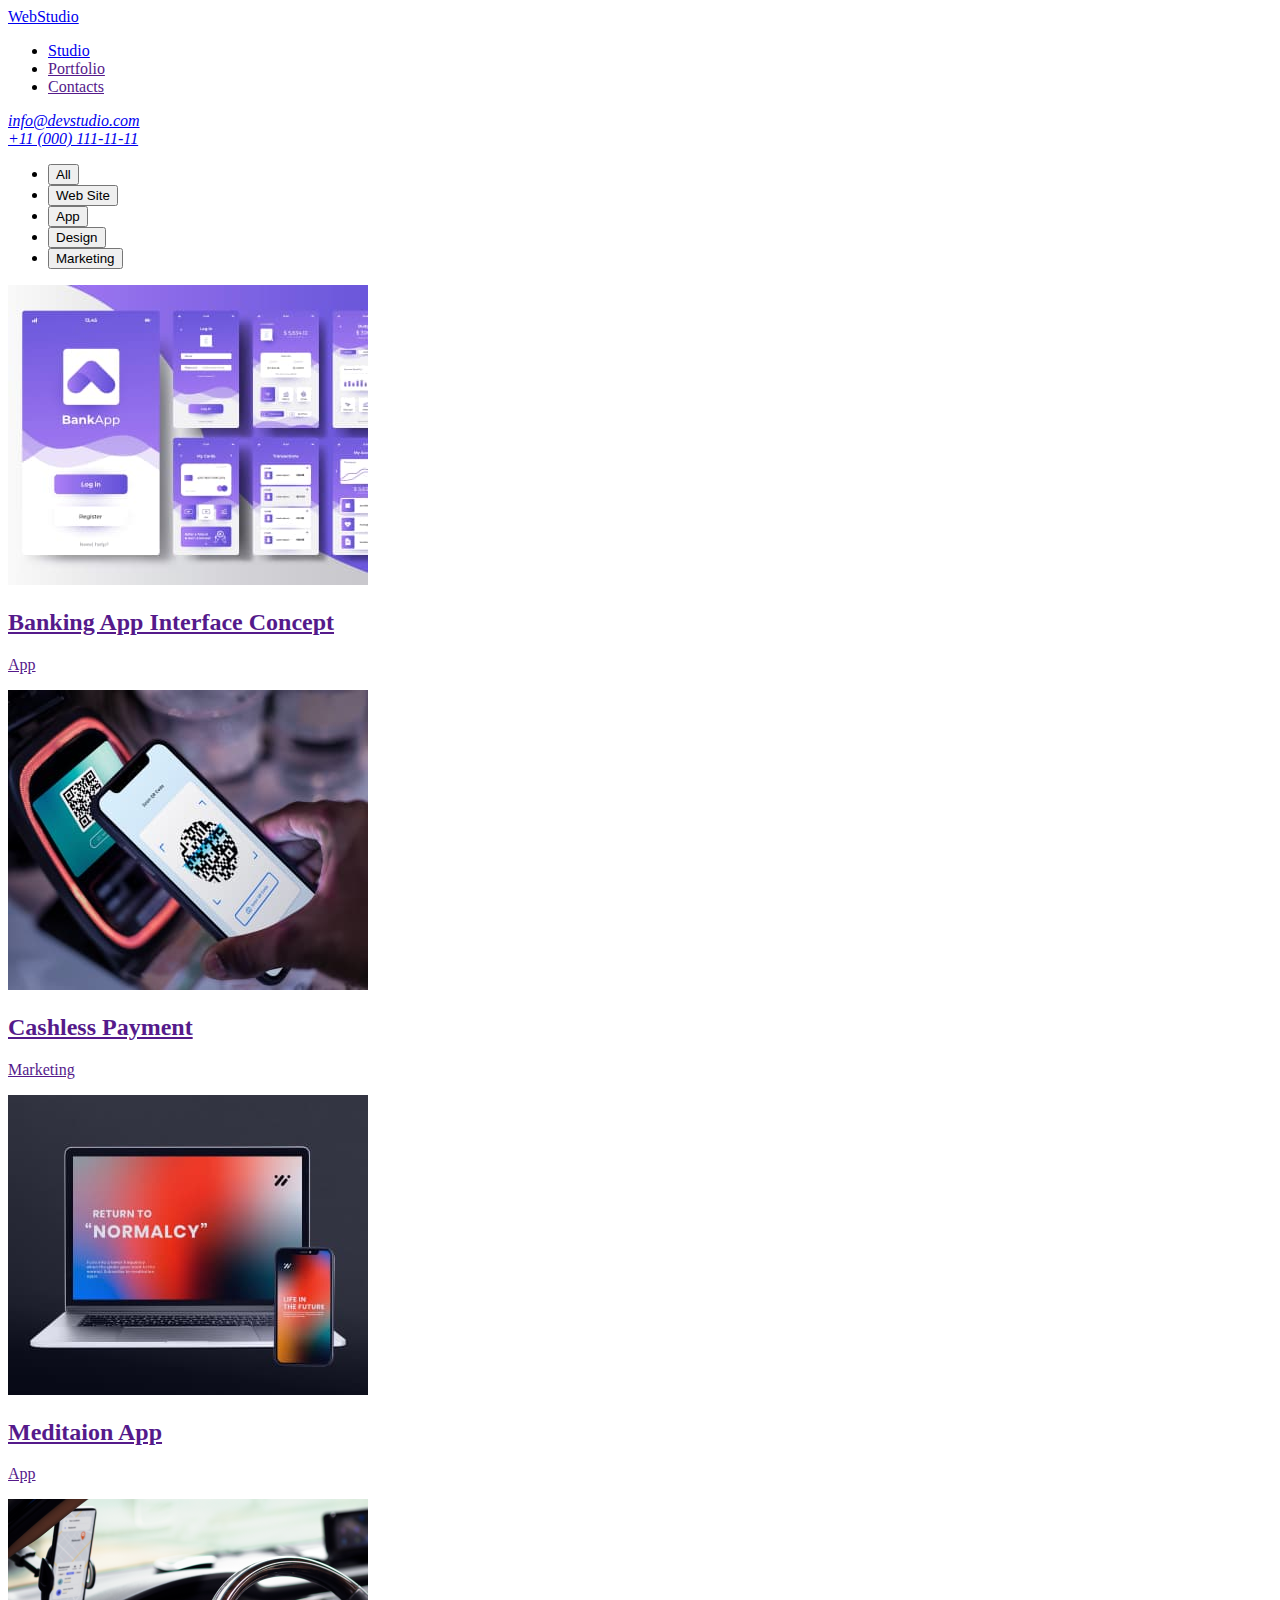
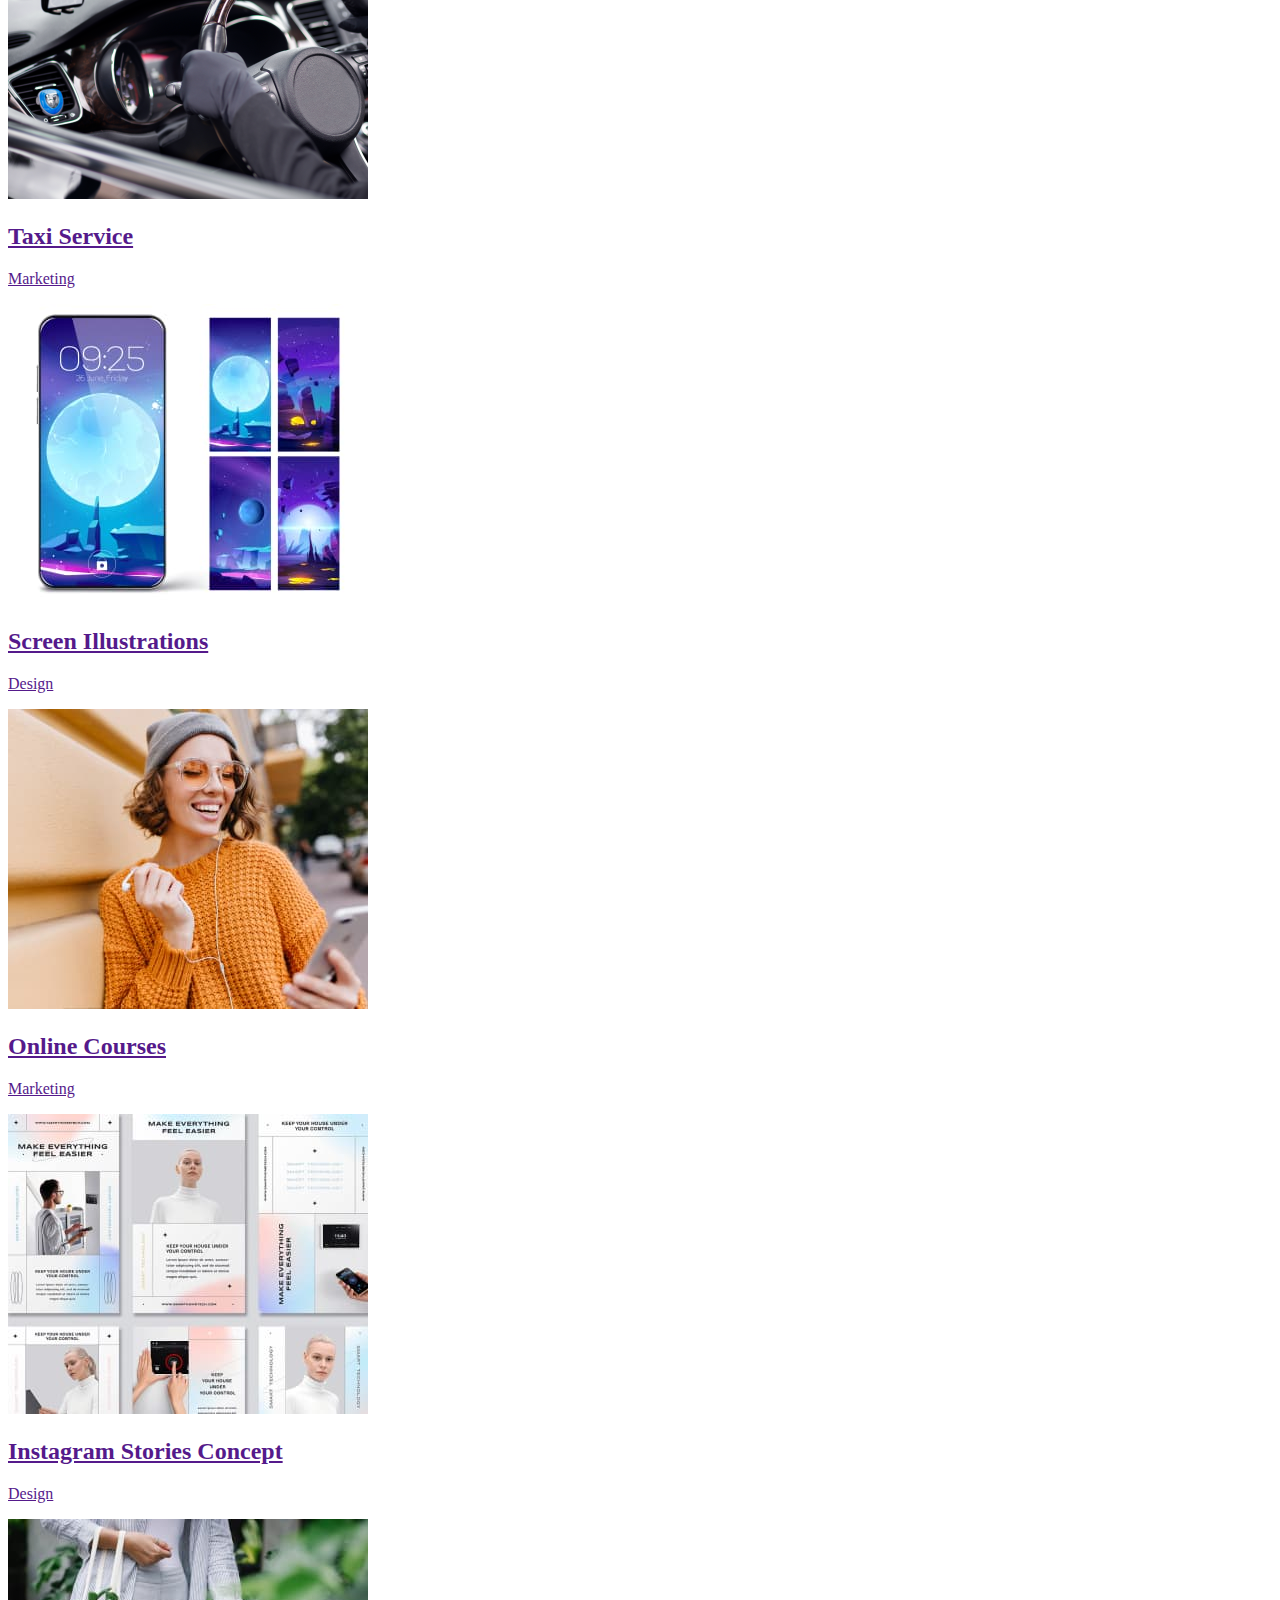
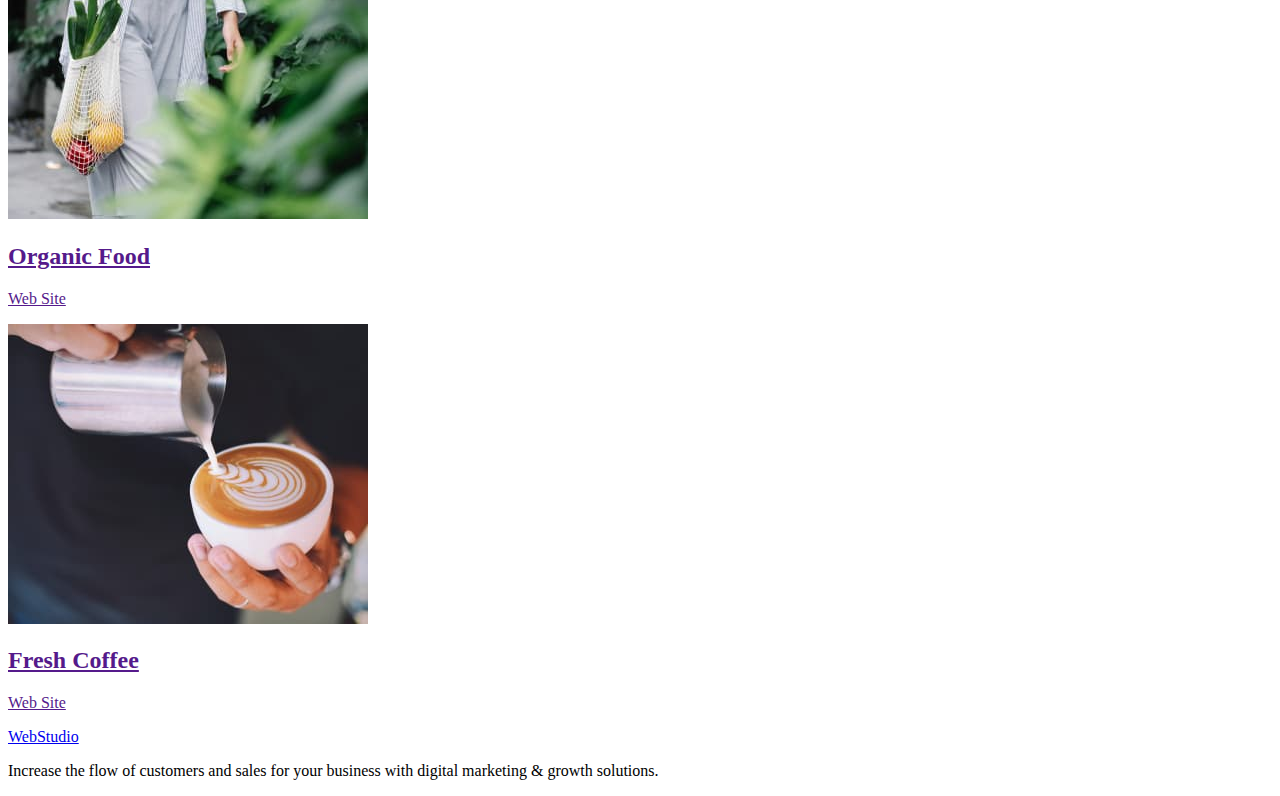
==== portfolio.html @ f2b8c47d "портфолшщ+сss" ====
<!DOCTYPE html>
<html lang="en">
	<head>
		<meta charset="UTF-8" />
		<meta http-equiv="X-UA-Compatible" content="IE=edge" />
		<meta name="viewport" content="width=device-width, initial-scale=1.0" />
		<title>Portfolio</title>
	</head>
	<body> 
        		<!-- Шапка профіля -->
		<header>
			<nav>
				<a href="./index.html"> WebStudio</a>
				<ul>
					<li><a href="./index.html">Studio</a></li>
					<li><a href="" >Portfolio</a></li>
					<li><a href="" >Contacts</a></li>
				</ul>
			</nav>
			<address>
				<ul">
					<li><a href="mailto:info@devstudio.com" >info@devstudio.com</a></li>
					<li><a href="tel:+110001111111">+11 (000) 111-11-11</a></li>
				</ul>
			</address>
		</header>
		<!--/ Шапка профіля -->
        <!-- Фільтр -->
        <section>
            <h2 hidden>filter</h2>
            <ul>
                <li><button type="button">All</button></li>
                <li><button type="button">Web Site</button></li>
                <li><button type="button">App</button></li>
                <li><button type="button">Design</button></li>
                <li><button type="button">Marketing</button></li>
            </ul>
        </section>
        <!-- /Фільтр -->
        <!-- Картинки 9 -->
        <section>
            <ui>
                <li>
                    <a href=""><img src="./images/portfolio_section_1.jpg" alt="Banking App Interface Concept" width="360" height="300" >
                        <h2>Banking App Interface Concept</h2>
                    <p>App</p>
                    </a>
                    </li>
                <li>
                    <a href=""><img src="./images/portfolio_section_2.jpg" alt="Cashless Payment" width="360" height="300">
                        <h2>Cashless Payment</h2>
                    <p>Marketing</p>
                    </a>  
                </li>
                <li>
                    <a href=""><img src="./images/portfolio_section_3.jpg" alt="Meditaion App" width="360" height="300">
                    <h2>Meditaion App</h2>
                <p>App</p>
                    </a>
                </li>
                <li>
                    <a href=""><img src="./images/portfolio_section_4.png" alt="Taxi Service" width="360" height="300">
                <h2>Taxi Service</h2>
            <p>Marketing</p>
                    </a>
               </li>
                <li>
                    <a href=""><img src="./images/portfolio_section_5.jpg" alt="Screen Illustrations" width="360" height="300">
                <h2>Screen Illustrations</h2>
                <p>Design</p>
            </a>
        </li>
                <li>
                    <a href=""><img src="./images/portfolio_section_6.jpg" alt="Online Courses" width="360" height="300">
                <h2>Online Courses</h2>
            <p>Marketing</p>
        </a></li>
                <li><a href=""><img src="./images/portfolio_section_7.jpg" alt="Instagram Stories Concept" width="360" height="300">
                    <h2>Instagram Stories Concept</h2>
                    <p>Design</p>
                </a>
            </li>
                <li><a href=""><img src="./images/portfolio_section_8.jpg" alt="Organic Food">
                    <h2>Organic Food</h2>
                    <p>Web Site</p>
                </a></li>
                <li><a href=""><img src="./images/portfolio_section_9.jpg" alt="Fresh Coffee">
                <h2>Fresh Coffee</h2>
            <p>Web Site</p>
        </a>
    </li>
            </ui>
        </section>
        <!--/ Картинки 9 -->
        <!-- Футер -->
        <footer>
			<a href="./index.html">WebStudio</a>
			<p> Increase the flow of customers and sales for your business with digital marketing & growth solutions. </p>
		</footer>
        <!-- /Футер -->
    </body>
</html>
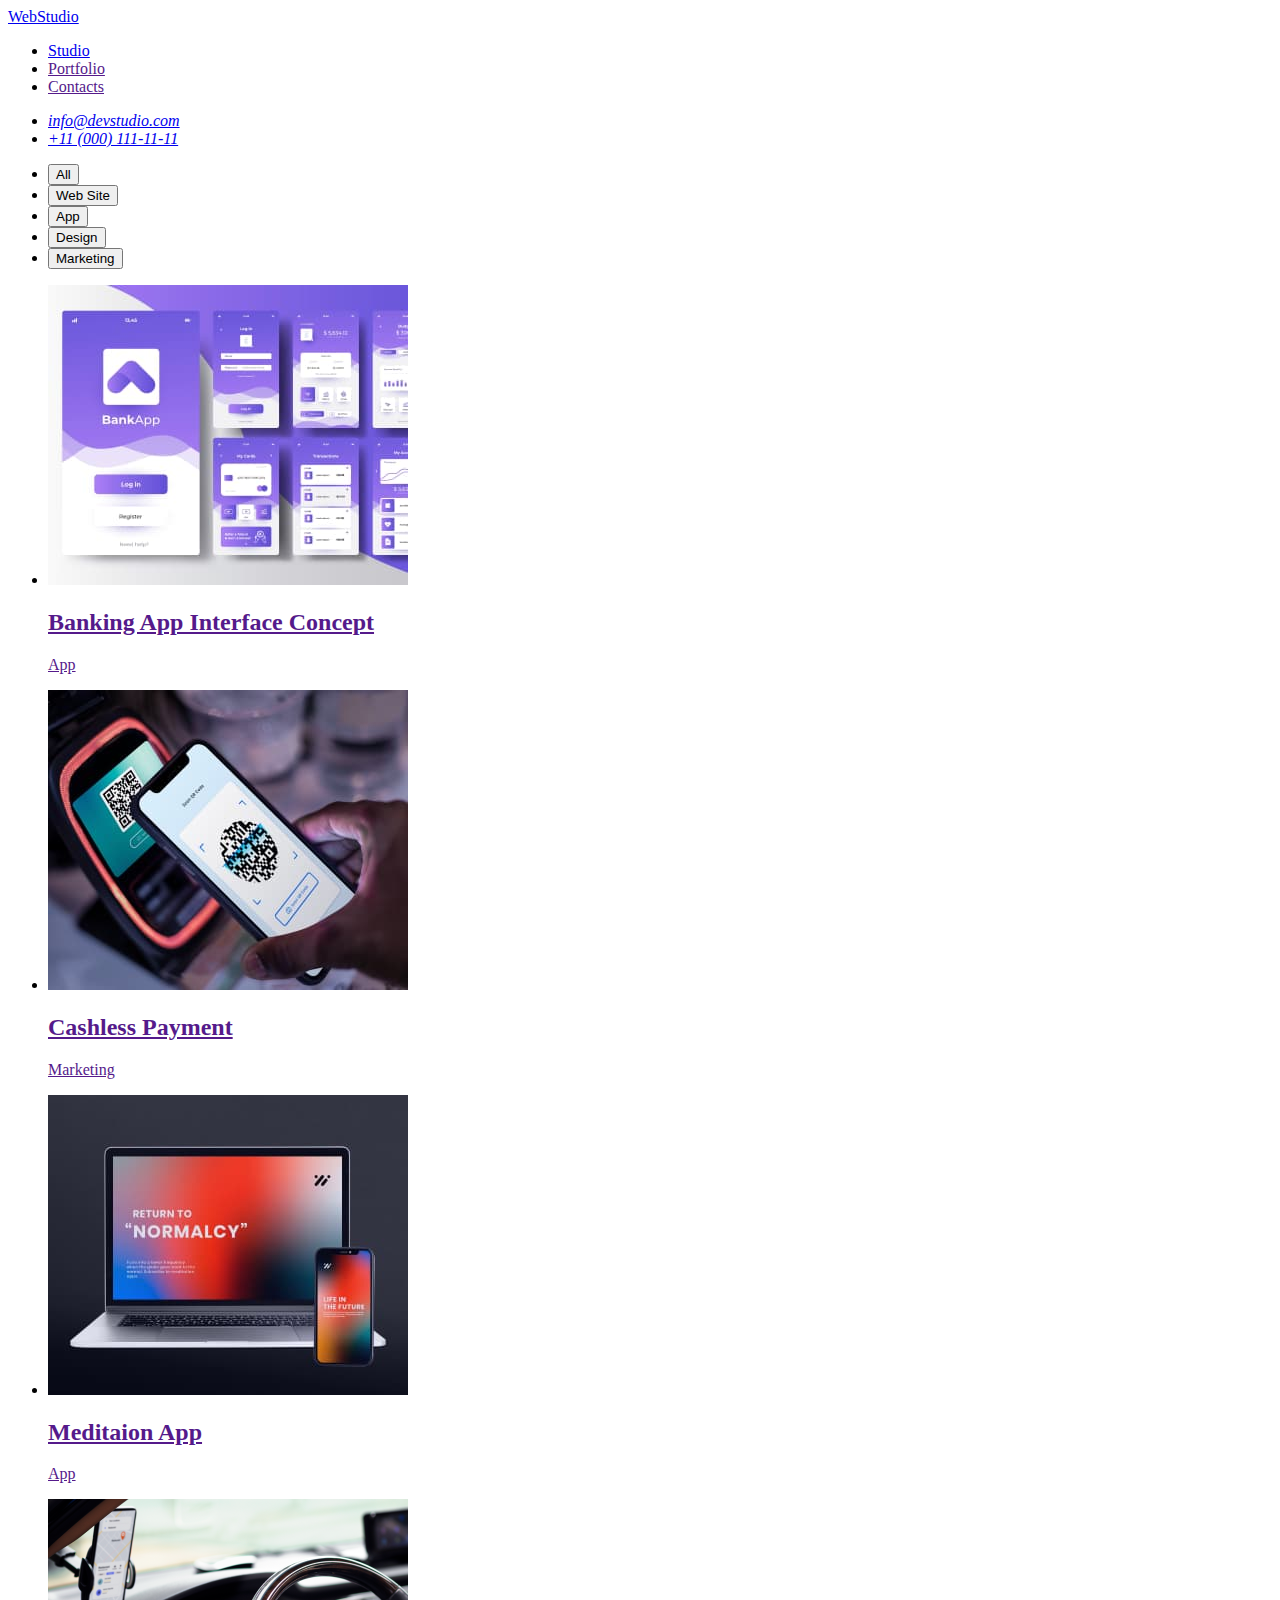
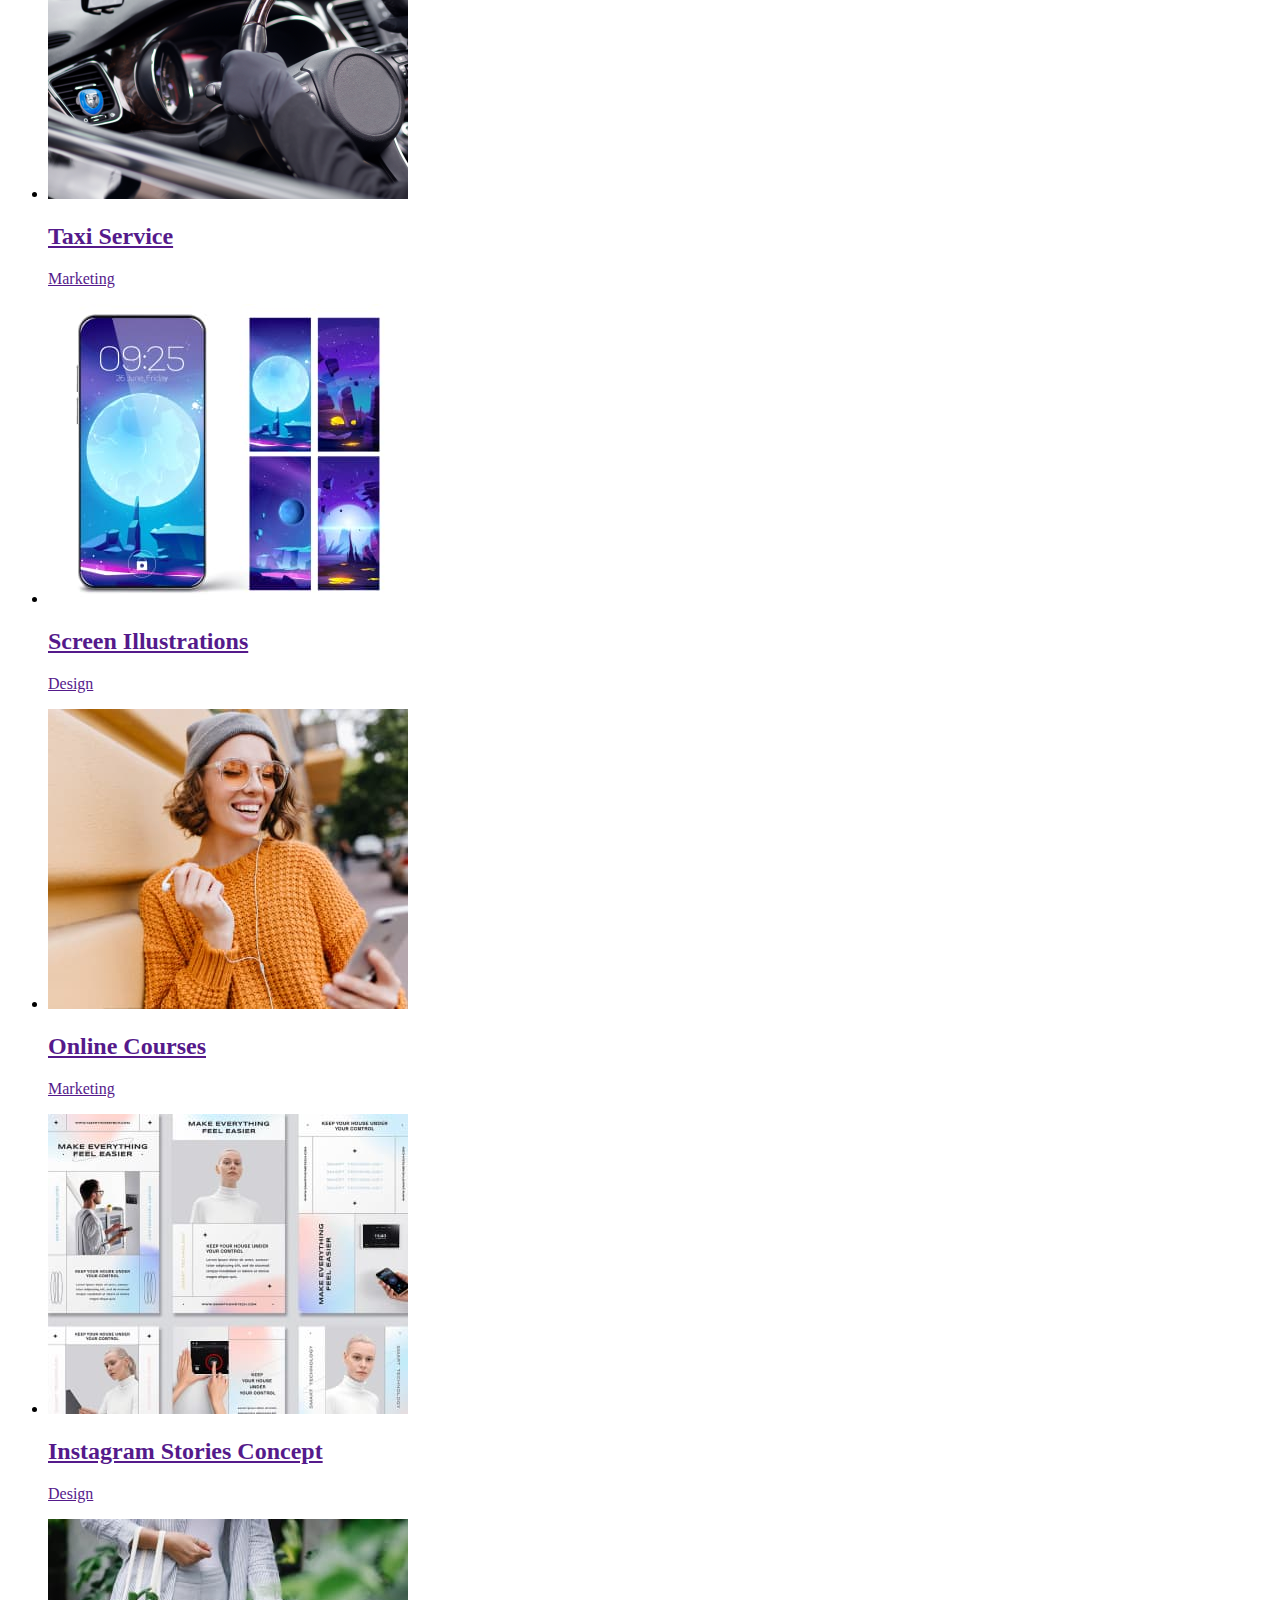
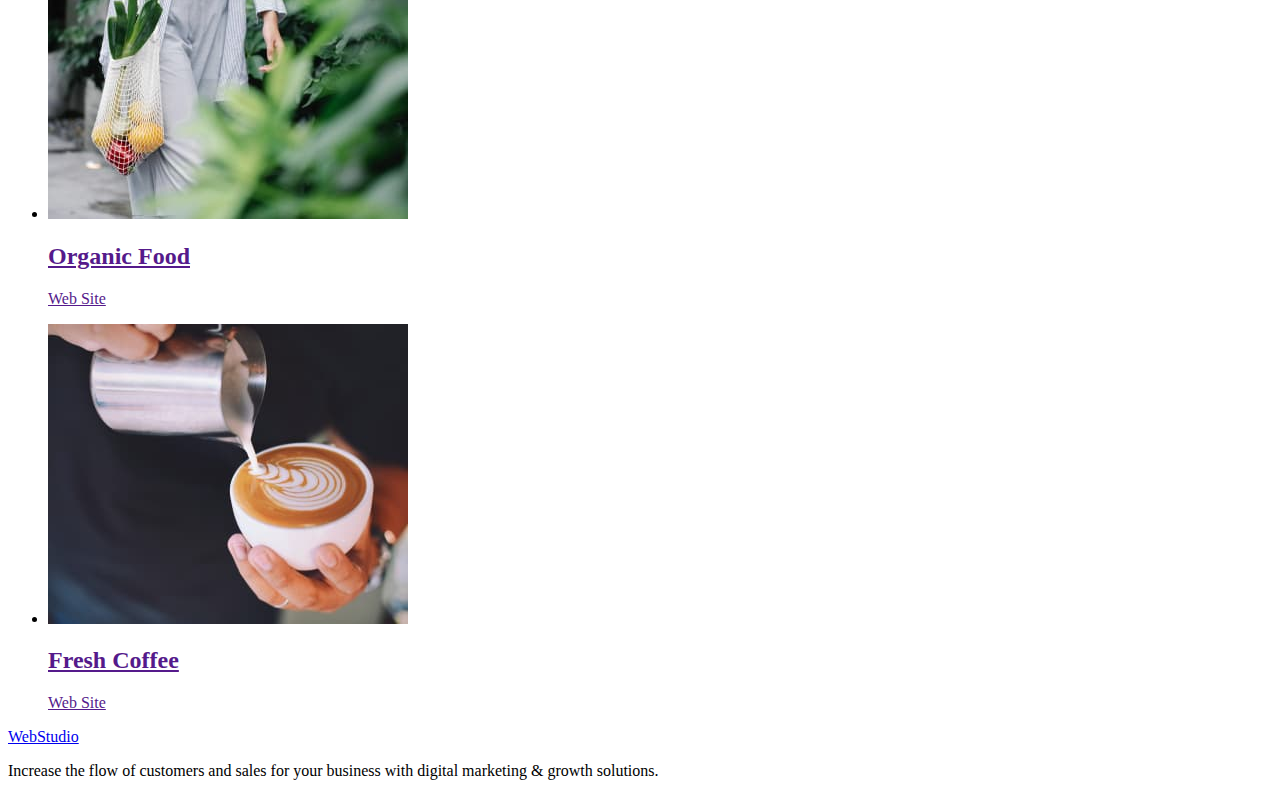
==== commit 1bffa1eb: "Виправлення помилок" ====
--- a/portfolio.html
+++ b/portfolio.html
@@ -6,97 +6,111 @@
 		<meta name="viewport" content="width=device-width, initial-scale=1.0" />
 		<title>Portfolio</title>
 	</head>
-	<body> 
-        		<!-- Шапка профіля -->
+	<body>
+		<!-- Шапка профіля -->
 		<header>
 			<nav>
 				<a href="./index.html"> WebStudio</a>
 				<ul>
 					<li><a href="./index.html">Studio</a></li>
-					<li><a href="" >Portfolio</a></li>
-					<li><a href="" >Contacts</a></li>
+					<li><a href="">Portfolio</a></li>
+					<li><a href="">Contacts</a></li>
 				</ul>
 			</nav>
 			<address>
-				<ul">
-					<li><a href="mailto:info@devstudio.com" >info@devstudio.com</a></li>
+				<ul>
+					<li><a href="mailto:info@devstudio.com">info@devstudio.com</a></li>
 					<li><a href="tel:+110001111111">+11 (000) 111-11-11</a></li>
 				</ul>
 			</address>
 		</header>
 		<!--/ Шапка профіля -->
-        <!-- Фільтр -->
-        <section>
-            <h2 hidden>filter</h2>
-            <ul>
-                <li><button type="button">All</button></li>
-                <li><button type="button">Web Site</button></li>
-                <li><button type="button">App</button></li>
-                <li><button type="button">Design</button></li>
-                <li><button type="button">Marketing</button></li>
-            </ul>
-        </section>
-        <!-- /Фільтр -->
-        <!-- Картинки 9 -->
-        <section>
-            <ui>
-                <li>
-                    <a href=""><img src="./images/portfolio_section_1.jpg" alt="Banking App Interface Concept" width="360" height="300" >
-                        <h2>Banking App Interface Concept</h2>
-                    <p>App</p>
-                    </a>
-                    </li>
-                <li>
-                    <a href=""><img src="./images/portfolio_section_2.jpg" alt="Cashless Payment" width="360" height="300">
-                        <h2>Cashless Payment</h2>
-                    <p>Marketing</p>
-                    </a>  
-                </li>
-                <li>
-                    <a href=""><img src="./images/portfolio_section_3.jpg" alt="Meditaion App" width="360" height="300">
-                    <h2>Meditaion App</h2>
-                <p>App</p>
-                    </a>
-                </li>
-                <li>
-                    <a href=""><img src="./images/portfolio_section_4.png" alt="Taxi Service" width="360" height="300">
-                <h2>Taxi Service</h2>
-            <p>Marketing</p>
-                    </a>
-               </li>
-                <li>
-                    <a href=""><img src="./images/portfolio_section_5.jpg" alt="Screen Illustrations" width="360" height="300">
-                <h2>Screen Illustrations</h2>
-                <p>Design</p>
-            </a>
-        </li>
-                <li>
-                    <a href=""><img src="./images/portfolio_section_6.jpg" alt="Online Courses" width="360" height="300">
-                <h2>Online Courses</h2>
-            <p>Marketing</p>
-        </a></li>
-                <li><a href=""><img src="./images/portfolio_section_7.jpg" alt="Instagram Stories Concept" width="360" height="300">
-                    <h2>Instagram Stories Concept</h2>
-                    <p>Design</p>
-                </a>
-            </li>
-                <li><a href=""><img src="./images/portfolio_section_8.jpg" alt="Organic Food">
-                    <h2>Organic Food</h2>
-                    <p>Web Site</p>
-                </a></li>
-                <li><a href=""><img src="./images/portfolio_section_9.jpg" alt="Fresh Coffee">
-                <h2>Fresh Coffee</h2>
-            <p>Web Site</p>
-        </a>
-    </li>
-            </ui>
-        </section>
-        <!--/ Картинки 9 -->
-        <!-- Футер -->
-        <footer>
+		<!-- Фільтр -->
+		<section>
+			<h2 hidden>filter</h2>
+			<ul>
+				<li><button type="button">All</button></li>
+				<li><button type="button">Web Site</button></li>
+				<li><button type="button">App</button></li>
+				<li><button type="button">Design</button></li>
+				<li><button type="button">Marketing</button></li>
+			</ul>
+		</section>
+		<!-- /Фільтр -->
+		<!-- Картинки 9 -->
+		<section>
+			<ul>
+				<li>
+					<a href=""
+						><img src="./images/portfolio_section_1.jpg" alt="Banking App Interface Concept" width="360" height="300" />
+						<h2>Banking App Interface Concept</h2>
+						<p>App</p>
+					</a>
+				</li>
+				<li>
+					<a href=""
+						><img src="./images/portfolio_section_2.jpg" alt="Cashless Payment" width="360" height="300" />
+						<h2>Cashless Payment</h2>
+						<p>Marketing</p>
+					</a>
+				</li>
+				<li>
+					<a href=""
+						><img src="./images/portfolio_section_3.jpg" alt="Meditaion App" width="360" height="300" />
+						<h2>Meditaion App</h2>
+						<p>App</p>
+					</a>
+				</li>
+				<li>
+					<a href=""
+						><img src="./images/portfolio_section_4.png" alt="Taxi Service" width="360" height="300" />
+						<h2>Taxi Service</h2>
+						<p>Marketing</p>
+					</a>
+				</li>
+				<li>
+					<a href=""
+						><img src="./images/portfolio_section_5.jpg" alt="Screen Illustrations" width="360" height="300" />
+						<h2>Screen Illustrations</h2>
+						<p>Design</p>
+					</a>
+				</li>
+				<li>
+					<a href=""
+						><img src="./images/portfolio_section_6.jpg" alt="Online Courses" width="360" height="300" />
+						<h2>Online Courses</h2>
+						<p>Marketing</p>
+					</a></li
+				>
+				<li
+					><a href=""
+						><img src="./images/portfolio_section_7.jpg" alt="Instagram Stories Concept" width="360" height="300" />
+						<h2>Instagram Stories Concept</h2>
+						<p>Design</p>
+					</a>
+				</li>
+				<li
+					><a href=""
+						><img src="./images/portfolio_section_8.jpg" alt="Organic Food" />
+						<h2>Organic Food</h2>
+						<p>Web Site</p>
+					</a></li
+				>
+				<li
+					><a href=""
+						><img src="./images/portfolio_section_9.jpg" alt="Fresh Coffee" />
+						<h2>Fresh Coffee</h2>
+						<p>Web Site</p>
+					</a>
+				</li>
+			</ul>
+		</section>
+		<!--/ Картинки 9 -->
+		<!-- Футер -->
+		<footer>
 			<a href="./index.html">WebStudio</a>
 			<p> Increase the flow of customers and sales for your business with digital marketing & growth solutions. </p>
 		</footer>
-        <!-- /Футер -->
-    </body>
+		<!-- /Футер -->
+	</body>
 </html>
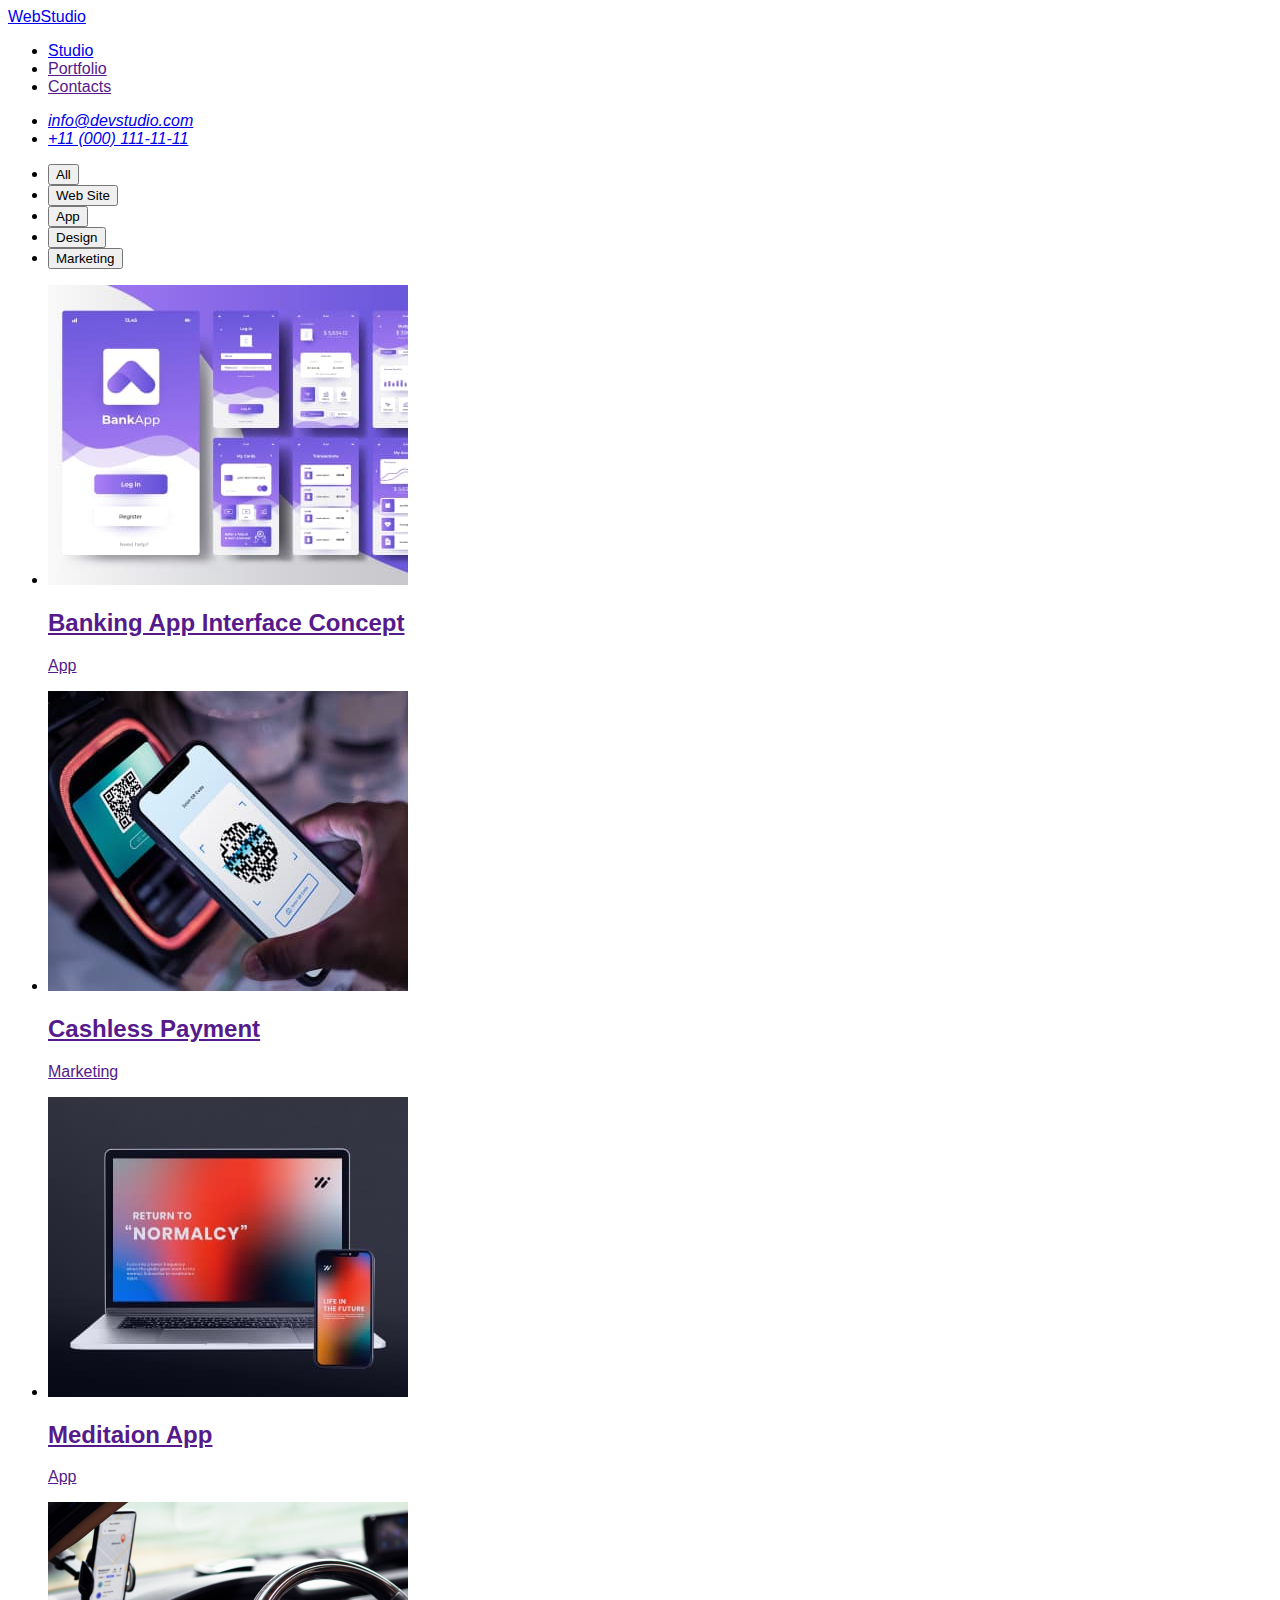
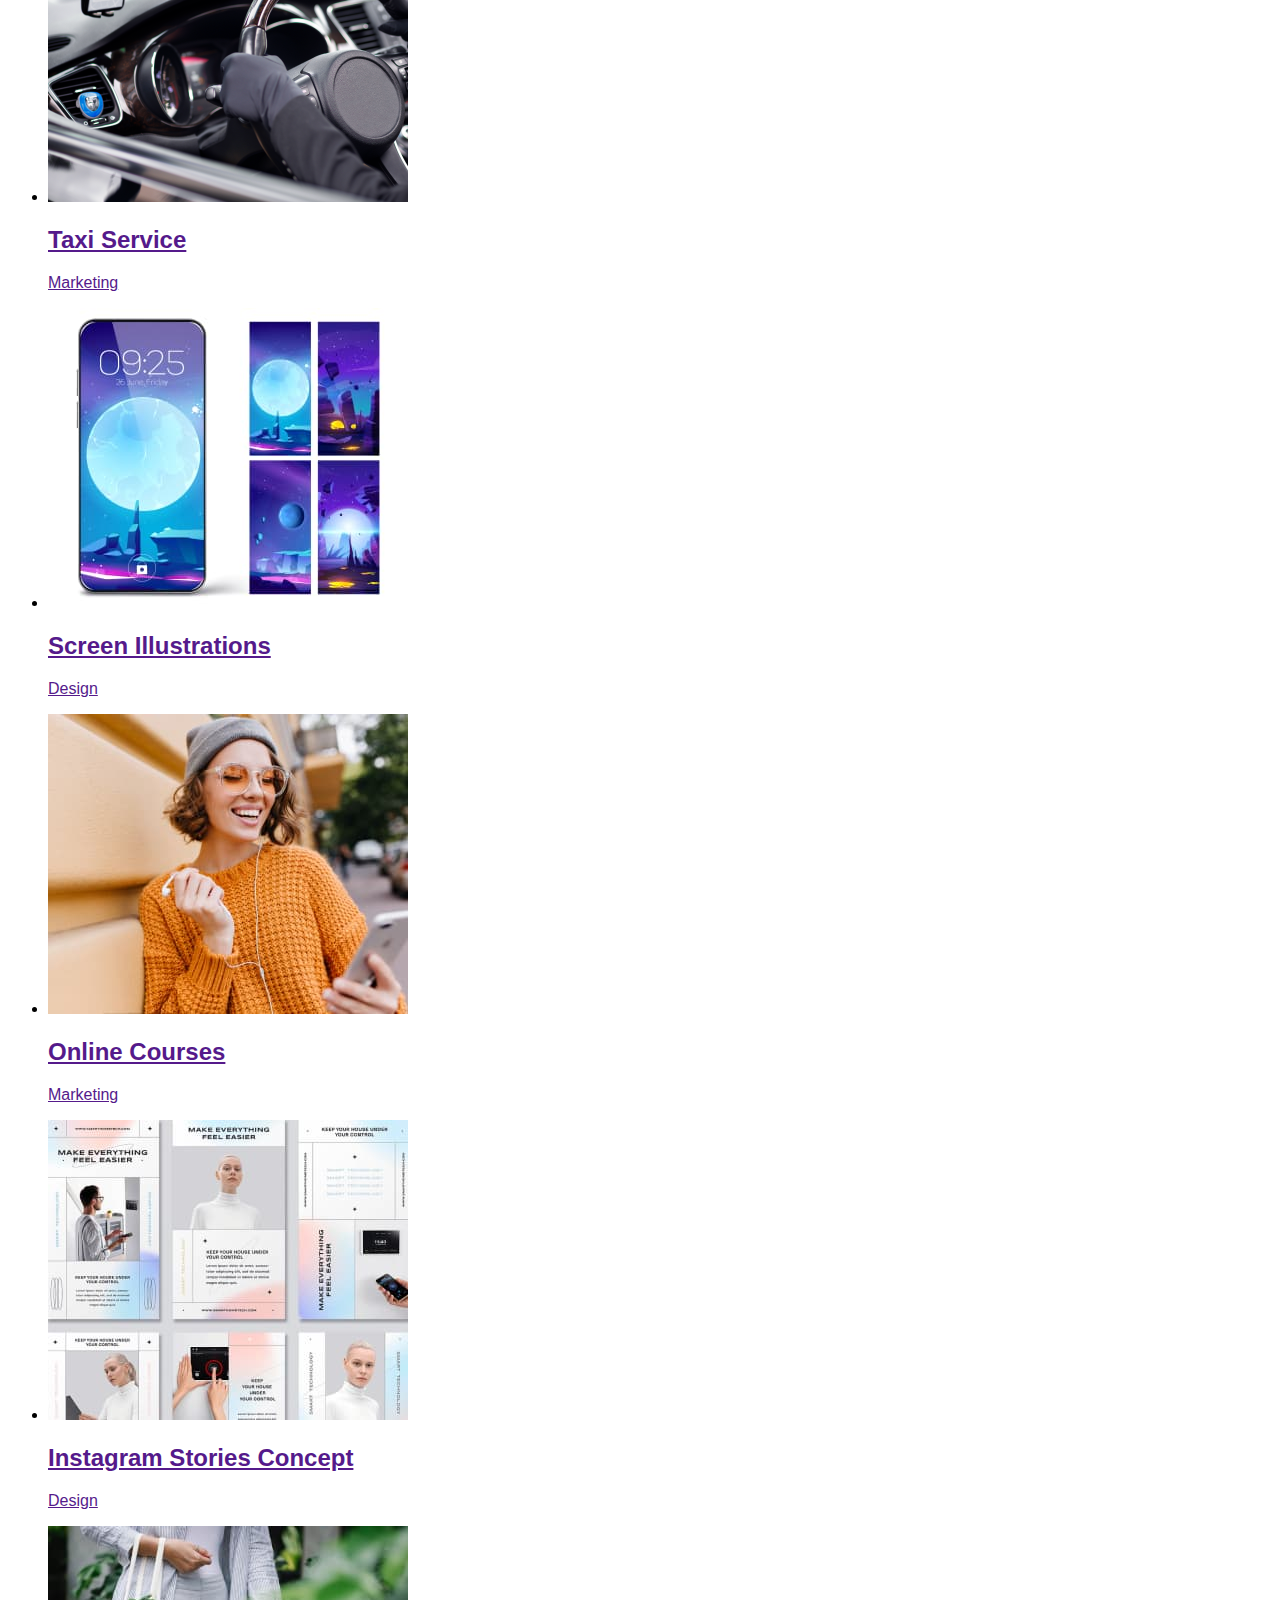
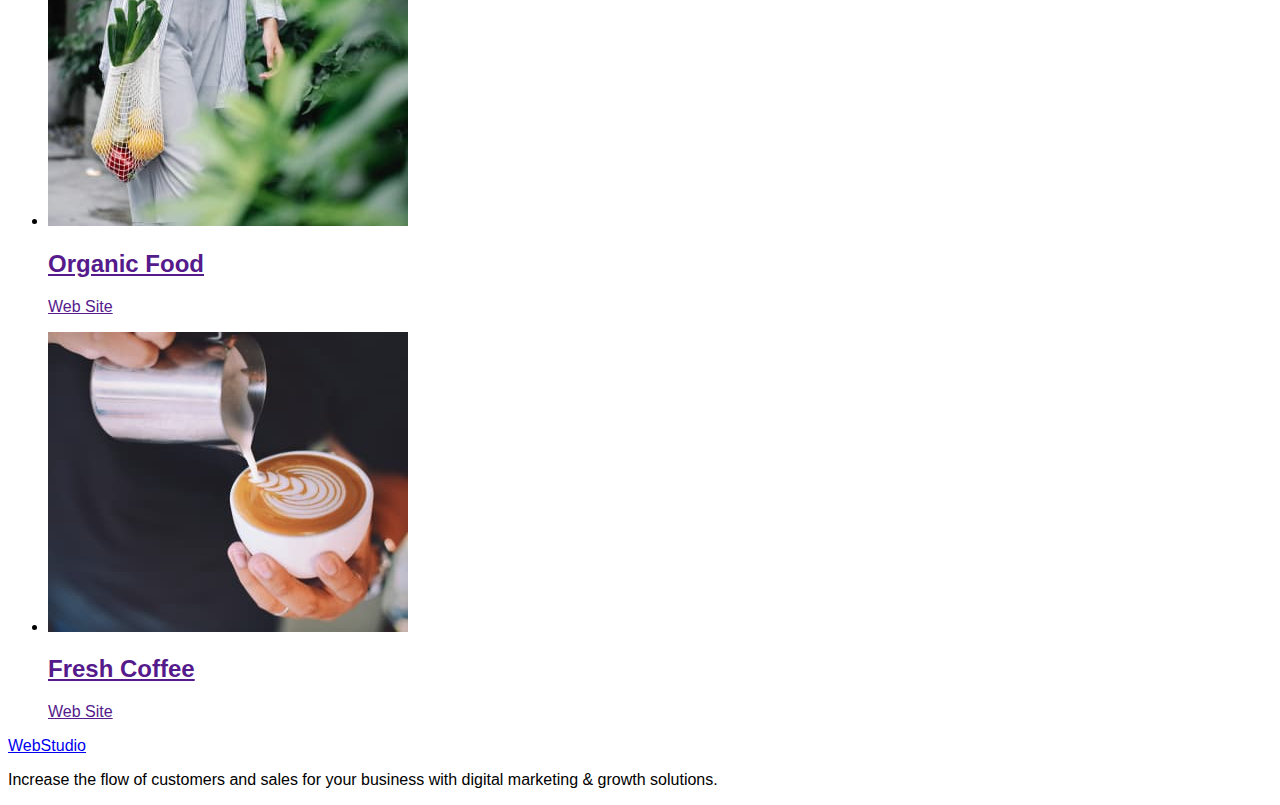
==== commit 587c9b76: "підключення стилів" ====
--- a/portfolio.html
+++ b/portfolio.html
@@ -5,6 +5,7 @@
 		<meta http-equiv="X-UA-Compatible" content="IE=edge" />
 		<meta name="viewport" content="width=device-width, initial-scale=1.0" />
 		<title>Portfolio</title>
+		<link rel="stylesheet" href="./css/styles.css" />
 	</head>
 	<body>
 		<!-- Шапка профіля -->
--- a/css/styles.css
+++ b/css/styles.css
@@ -0,0 +1,145 @@
+body {
+	font-family: "Roboto", sans-serif;
+}
+.header {
+}
+.header-navigation {
+}
+.header-logo {
+	font-family: "Raleway";
+	font-weight: 800;
+	font-size: 18px;
+	line-height: 1.33;
+	letter-spacing: 0.03em;
+	text-decoration: none;
+	text-transform: uppercase;
+}
+.header-list {
+}
+.header-item {
+	list-style: none;
+}
+.header-link {
+	font-weight: 500;
+	font-size: 16px;
+	line-height: 1.5;
+	letter-spacing: 0.02em;
+	text-decoration: none;
+}
+.header-adress {
+	list-style: none;
+}
+.header-emel {
+	font-weight: 400;
+	font-size: 16px;
+	line-height: 1.5;
+	letter-spacing: 0.02em;
+	text-decoration: none;
+	font-style: normal;
+}
+.header-tel {
+	font-weight: 400;
+	font-size: 16px;
+	line-height: 1.5;
+	letter-spacing: 0.02em;
+	text-decoration: none;
+	font-style: normal;
+}
+.hero {
+	background-color: #2e2f42;
+}
+.hero-title {
+	font-weight: 700;
+	font-size: 56px;
+	line-height: 1.07;
+	letter-spacing: 0.02em;
+}
+.hero-btn {
+	font-weight: 500;
+	font-size: 16px;
+	line-height: 1.5;
+	display: flex;
+	align-items: center;
+	letter-spacing: 0.04em;
+}
+.strategy {
+}
+.strategy-list {
+}
+.strategy-item {
+	list-style: none;
+}
+.strategy-title {
+	font-weight: 500;
+	font-size: 20px;
+	line-height: 1.2;
+	letter-spacing: 0.02em;
+}
+.strategy-description {
+	font-weight: 400;
+	font-size: 16px;
+	line-height: 1.5;
+	letter-spacing: 0.02em;
+}
+.work {
+}
+.work-title {
+	font-weight: 700;
+	font-size: 36px;
+	line-height: 1.11;
+	letter-spacing: 0.02em;
+	text-transform: capitalize;
+}
+.work-list {
+}
+.work-item {
+	list-style: none;
+}
+.work-img {
+}
+.team {
+}
+.team-title {
+	font-weight: 700;
+	font-size: 36px;
+	line-height: 1.11x;
+	letter-spacing: 0.02em;
+	text-transform: capitalize;
+}
+.team-list {
+}
+.team-item {
+	list-style: none;
+}
+.team-img {
+}
+.team-name {
+	font-weight: 500;
+	font-size: 20px;
+	line-height: 1.2;
+	letter-spacing: 0.02em;
+}
+.team-description {
+	font-weight: 400;
+	font-size: 16px;
+	line-height: 1.5;
+	letter-spacing: 0.02em;
+}
+.footer {
+	background-color: #2e2f42;
+}
+.footer-logo {
+	font-family: "Raleway";
+	font-weight: 800;
+	font-size: 18px;
+	line-height: 1.16;
+	letter-spacing: 0.03em;
+	text-transform: uppercase;
+	text-decoration: none;
+}
+.footer-description {
+	font-weight: 400;
+	font-size: 16px;
+	line-height: 1.5;
+	letter-spacing: 0.02em;
+}
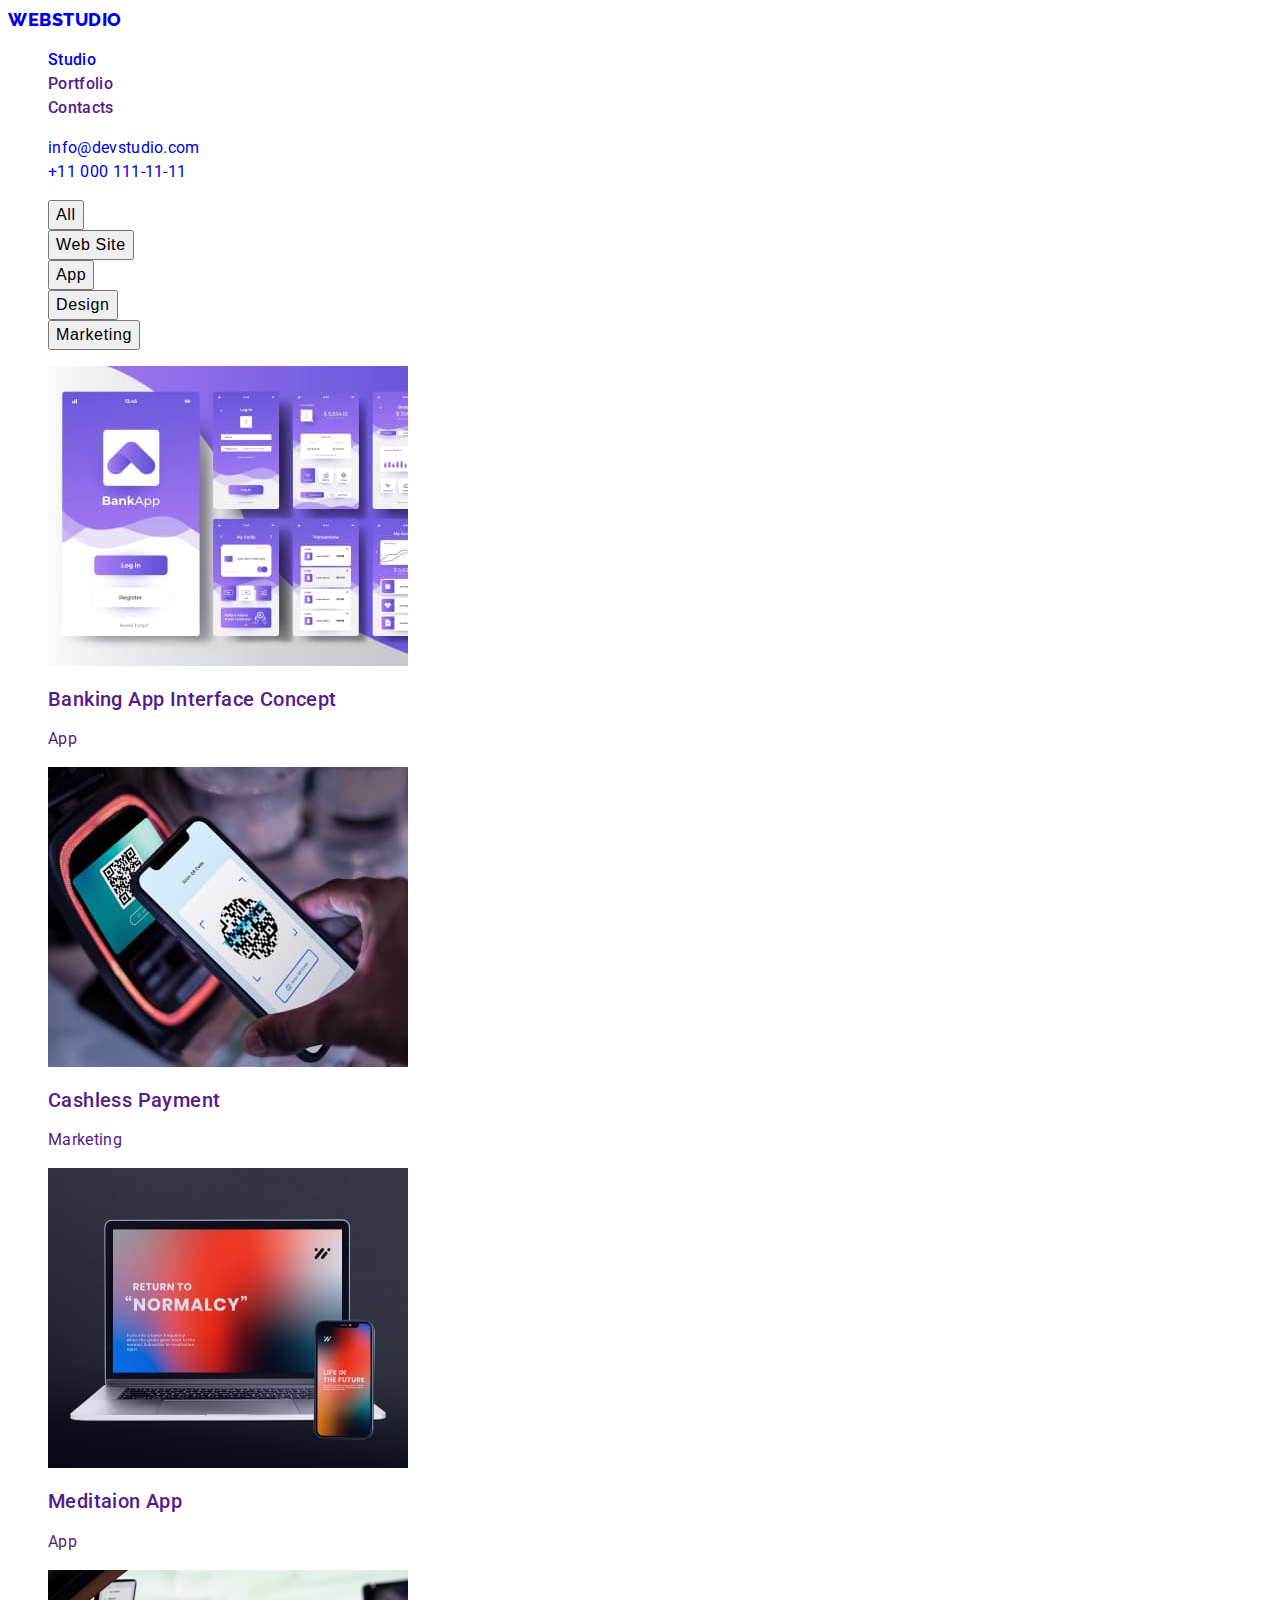
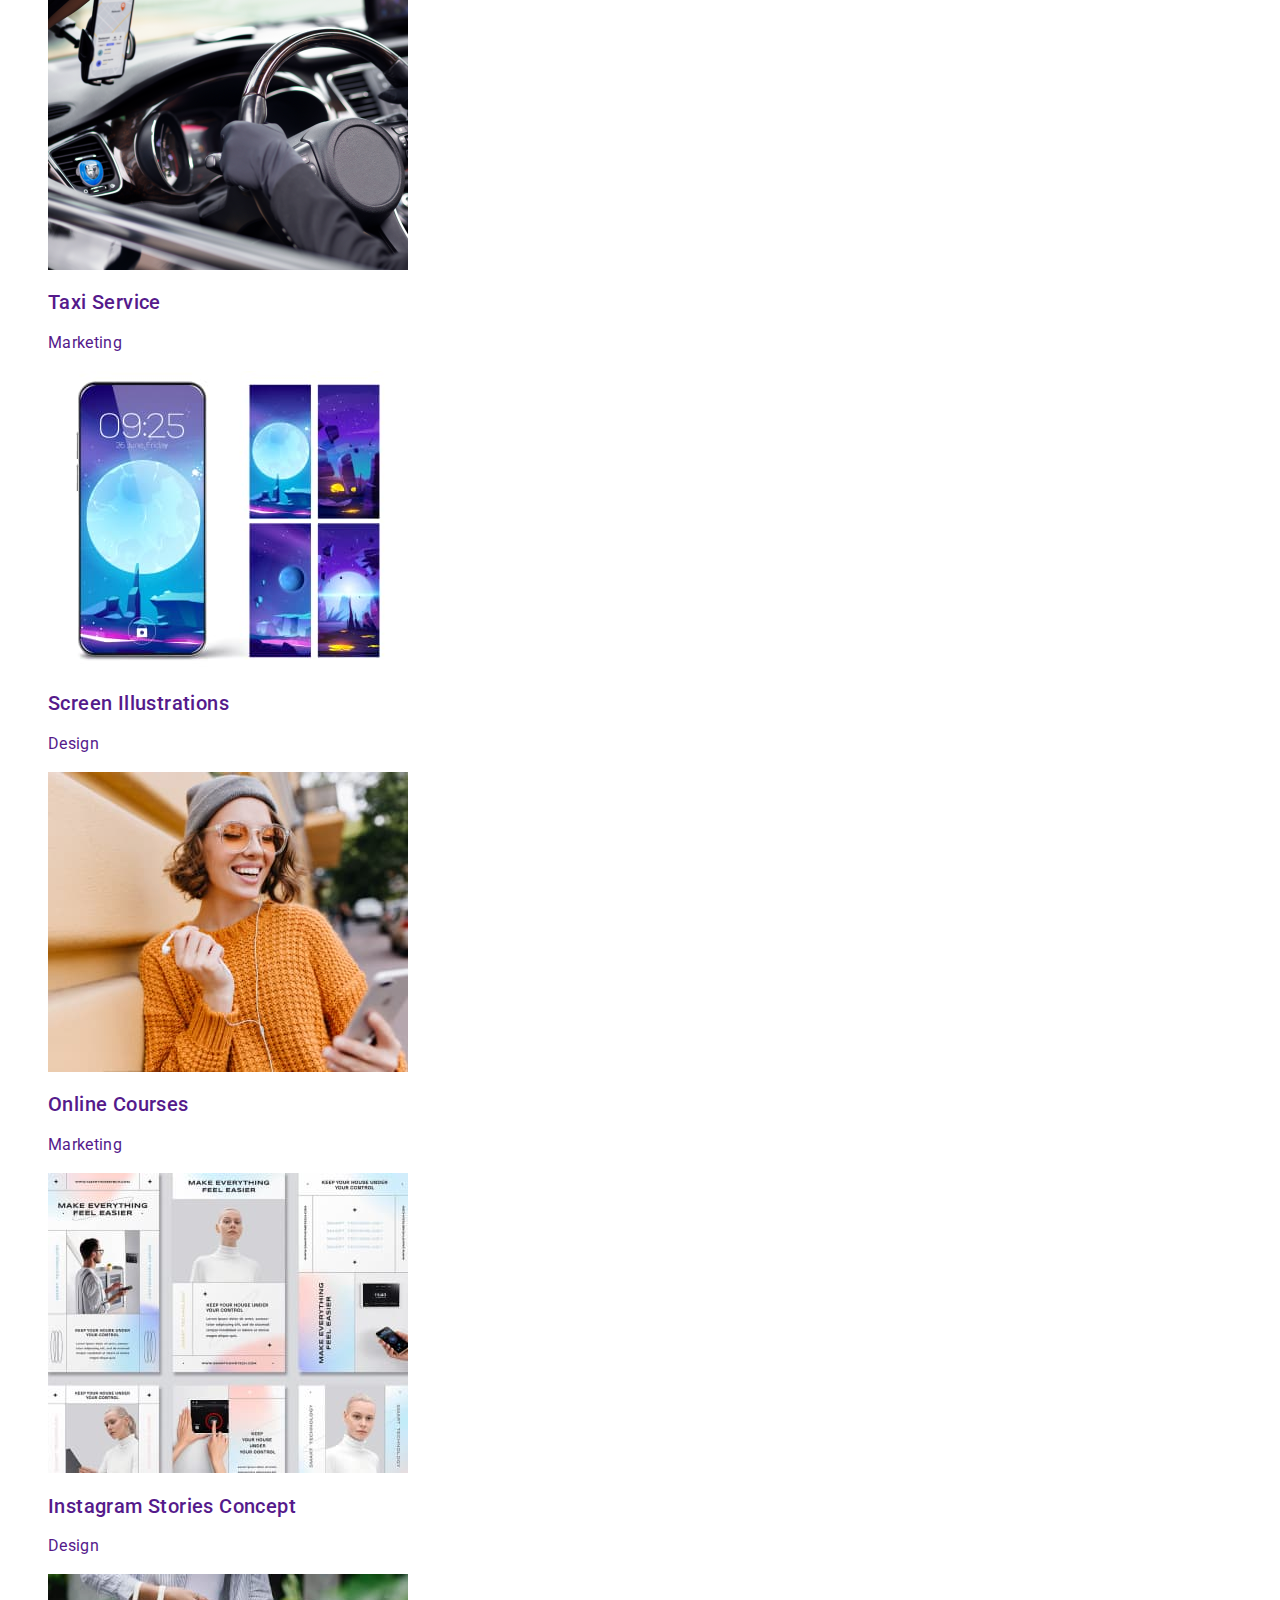
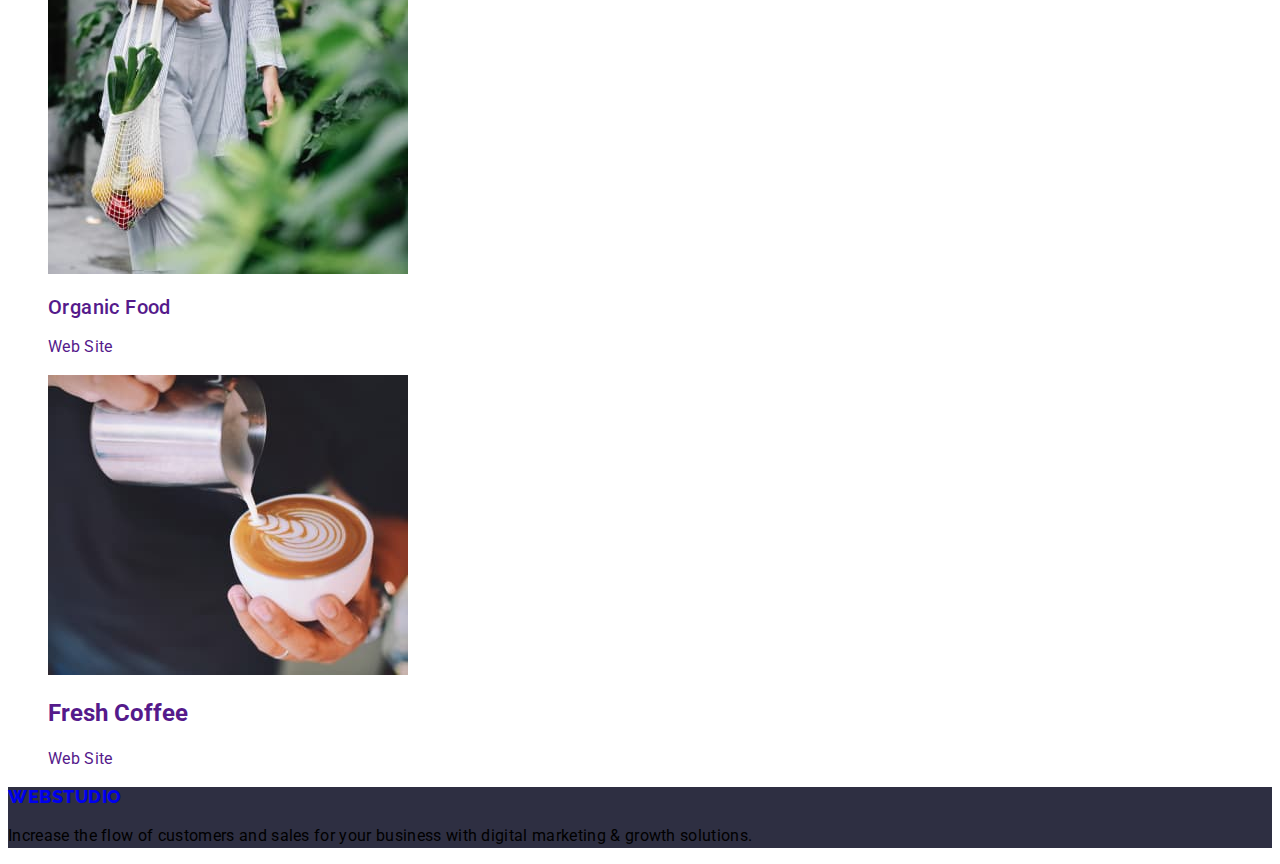
==== commit ef6deedf: "шрифт до портфоліо" ====
--- a/portfolio.html
+++ b/portfolio.html
@@ -6,111 +6,164 @@
 		<meta name="viewport" content="width=device-width, initial-scale=1.0" />
 		<title>Portfolio</title>
 		<link rel="stylesheet" href="./css/styles.css" />
+		<link rel="preconnect" href="https://fonts.googleapis.com" />
+		<link rel="preconnect" href="https://fonts.gstatic.com" crossorigin />
+		<link
+			href="https://fonts.googleapis.com/css2?family=Raleway:wght@800&family=Roboto:wght@400;500;700&display=swap"
+			rel="stylesheet"
+		/>
 	</head>
 	<body>
 		<!-- Шапка профіля -->
-		<header>
-			<nav>
-				<a href="./index.html"> WebStudio</a>
+		<header class="header">
+			<nav class="header-navigation">
+				<a href="./index.html" class="header-logo"> WebStudio</a>
 				<ul>
-					<li><a href="./index.html">Studio</a></li>
-					<li><a href="">Portfolio</a></li>
-					<li><a href="">Contacts</a></li>
+					<li class="header-item item"><a href="./index.html" class="header-link">Studio</a></li>
+					<li class="header-item item"><a href="" class="header-link">Portfolio</a></li>
+					<li class="header-item item"><a href="" class="header-link">Contacts</a></li>
 				</ul>
 			</nav>
 			<address>
-				<ul>
-					<li><a href="mailto:info@devstudio.com">info@devstudio.com</a></li>
-					<li><a href="tel:+110001111111">+11 (000) 111-11-11</a></li>
+				<ul class="header-adress">
+					<li class="header-item item"
+						><a href="mailto:info@devstudio.com" class="header-emel">info@devstudio.com</a></li
+					>
+					<li class="header-item item"><a href="tel:+110001111111" class="header-tel">+11 000 111-11-11</a></li>
 				</ul>
 			</address>
 		</header>
 		<!--/ Шапка профіля -->
 		<!-- Фільтр -->
-		<section>
+		<section class="filter">
 			<h2 hidden>filter</h2>
-			<ul>
-				<li><button type="button">All</button></li>
-				<li><button type="button">Web Site</button></li>
-				<li><button type="button">App</button></li>
-				<li><button type="button">Design</button></li>
-				<li><button type="button">Marketing</button></li>
+			<ul class="filter-list">
+				<li class="filter-item"><button type="button" class="filter-btn">All</button></li>
+				<li class="filter-item"><button type="button" class="filter-btn">Web Site</button></li>
+				<li class="filter-item"><button type="button" class="filter-btn">App</button></li>
+				<li class="filter-item"><button type="button" class="filter-btn">Design</button></li>
+				<li class="filter-item"><button type="button" class="filter-btn">Marketing</button></li>
 			</ul>
 		</section>
 		<!-- /Фільтр -->
 		<!-- Картинки 9 -->
-		<section>
-			<ul>
-				<li>
-					<a href=""
-						><img src="./images/portfolio_section_1.jpg" alt="Banking App Interface Concept" width="360" height="300" />
-						<h2>Banking App Interface Concept</h2>
-						<p>App</p>
+		<section class="services">
+			<h2 hidden>Services</h2>
+			<ul class="service-list">
+				<li class="services-item">
+					<a href="" class="services-link">
+						<img
+							src="./images/portfolio_section_1.jpg"
+							alt="Banking App Interface Concept"
+							width="360"
+							height="300"
+							class="services-img"
+						/>
+						<h2 class="services-title">Banking App Interface Concept</h2>
+						<p class="services-description">App</p>
 					</a>
 				</li>
-				<li>
-					<a href=""
-						><img src="./images/portfolio_section_2.jpg" alt="Cashless Payment" width="360" height="300" />
-						<h2>Cashless Payment</h2>
-						<p>Marketing</p>
+				<li class="services-item">
+					<a href="" class="services-link">
+						<img
+							src="./images/portfolio_section_2.jpg"
+							alt="Cashless Payment"
+							width="360"
+							height="300"
+							class="services-img"
+						/>
+						<h2 class="services-title">Cashless Payment</h2>
+						<p class="services-description">Marketing</p>
 					</a>
 				</li>
-				<li>
-					<a href=""
-						><img src="./images/portfolio_section_3.jpg" alt="Meditaion App" width="360" height="300" />
-						<h2>Meditaion App</h2>
-						<p>App</p>
+				<li class="services-item">
+					<a href="" class="services-link">
+						<img
+							src="./images/portfolio_section_3.jpg"
+							alt="Meditaion App"
+							width="360"
+							height="300"
+							class="services-img"
+						/>
+						<h2 class="services-title">Meditaion App</h2>
+						<p class="services-description">App</p>
 					</a>
 				</li>
-				<li>
-					<a href=""
-						><img src="./images/portfolio_section_4.png" alt="Taxi Service" width="360" height="300" />
-						<h2>Taxi Service</h2>
-						<p>Marketing</p>
+				<li class="services-item">
+					<a href="" class="services-link">
+						<img
+							src="./images/portfolio_section_4.png"
+							alt="Taxi Service"
+							width="360"
+							height="300"
+							class="services-img"
+						/>
+						<h2 class="services-title">Taxi Service</h2>
+						<p class="services-description">Marketing</p>
 					</a>
 				</li>
-				<li>
-					<a href=""
-						><img src="./images/portfolio_section_5.jpg" alt="Screen Illustrations" width="360" height="300" />
-						<h2>Screen Illustrations</h2>
-						<p>Design</p>
+				<li class="services-item">
+					<a href="" class="services-link">
+						<img
+							src="./images/portfolio_section_5.jpg"
+							alt="Screen Illustrations"
+							width="360"
+							height="300"
+							class="services-img"
+						/>
+						<h2 class="services-title">Screen Illustrations</h2>
+						<p class="services-description">Design</p>
 					</a>
 				</li>
-				<li>
-					<a href=""
-						><img src="./images/portfolio_section_6.jpg" alt="Online Courses" width="360" height="300" />
-						<h2>Online Courses</h2>
-						<p>Marketing</p>
+				<li class="services-item">
+					<a href="" class="services-link"
+						><img
+							src="./images/portfolio_section_6.jpg"
+							alt="Online Courses"
+							width="360"
+							height="300"
+							class="services-img"
+						/>
+						<h2 class="services-title">Online Courses</h2>
+						<p class="services-description">Marketing</p>
 					</a></li
 				>
-				<li
-					><a href=""
-						><img src="./images/portfolio_section_7.jpg" alt="Instagram Stories Concept" width="360" height="300" />
-						<h2>Instagram Stories Concept</h2>
-						<p>Design</p>
+				<li class="services-item">
+					<a href="" class="services-link">
+						<img
+							src="./images/portfolio_section_7.jpg"
+							alt="Instagram Stories Concept"
+							width="360"
+							height="300"
+							class="services-img"
+						/>
+						<h2 class="services-title">Instagram Stories Concept</h2>
+						<p class="services-description">Design</p>
 					</a>
 				</li>
-				<li
-					><a href=""
-						><img src="./images/portfolio_section_8.jpg" alt="Organic Food" />
-						<h2>Organic Food</h2>
-						<p>Web Site</p>
-					</a></li
-				>
-				<li
-					><a href=""
-						><img src="./images/portfolio_section_9.jpg" alt="Fresh Coffee" />
+				<li class="services-item">
+					<a href="" class="services-link">
+						<img src="./images/portfolio_section_8.jpg" alt="Organic Food" class="services-img" />
+						<h2 class="services-title">Organic Food</h2>
+						<p class="services-description">Web Site</p>
+					</a>
+				</li>
+				<li class="services-item">
+					<a href="" class="services-link">
+						<img src="./images/portfolio_section_9.jpg" alt="Fresh Coffee" class="services-img" />
 						<h2>Fresh Coffee</h2>
-						<p>Web Site</p>
+						<p class="services-description">Web Site</p>
 					</a>
 				</li>
 			</ul>
 		</section>
 		<!--/ Картинки 9 -->
 		<!-- Футер -->
-		<footer>
-			<a href="./index.html">WebStudio</a>
-			<p> Increase the flow of customers and sales for your business with digital marketing & growth solutions. </p>
+		<footer class="footer">
+			<a href="./index.html" class="footer-logo">WebStudio</a>
+			<p class="footer-description">
+				Increase the flow of customers and sales for your business with digital marketing & growth solutions.
+			</p>
 		</footer>
 		<!-- /Футер -->
 	</body>
--- a/css/styles.css
+++ b/css/styles.css
@@ -1,5 +1,8 @@
 body {
 	font-family: "Roboto", sans-serif;
+}
+.item {
+	list-style: none;
 }
 .header {
 }
@@ -17,7 +20,6 @@
 .header-list {
 }
 .header-item {
-	list-style: none;
 }
 .header-link {
 	font-weight: 500;
@@ -27,7 +29,6 @@
 	text-decoration: none;
 }
 .header-adress {
-	list-style: none;
 }
 .header-emel {
 	font-weight: 400;
@@ -67,7 +68,6 @@
 .strategy-list {
 }
 .strategy-item {
-	list-style: none;
 }
 .strategy-title {
 	font-weight: 500;
@@ -93,7 +93,6 @@
 .work-list {
 }
 .work-item {
-	list-style: none;
 }
 .work-img {
 }
@@ -109,7 +108,6 @@
 .team-list {
 }
 .team-item {
-	list-style: none;
 }
 .team-img {
 }
@@ -143,3 +141,40 @@
 	line-height: 1.5;
 	letter-spacing: 0.02em;
 }
+.filter {
+}
+.filter-list {
+}
+.filter-item {
+	list-style: none;
+}
+.filter-btn {
+	font-weight: 500;
+	font-size: 16px;
+	line-height: 1.5;
+	letter-spacing: 0.04em;
+}
+.services {
+}
+.service-list {
+}
+.services-item {
+	list-style: none;
+}
+.services-link {
+	text-decoration: none;
+}
+.services-img {
+}
+.services-title {
+	font-weight: 500;
+	font-size: 20px;
+	line-height: 1.2;
+	letter-spacing: 0.02em;
+}
+.services-description {
+	font-weight: 400;
+	font-size: 16px;
+	line-height: 1.5;
+	letter-spacing: 0.02em;
+}
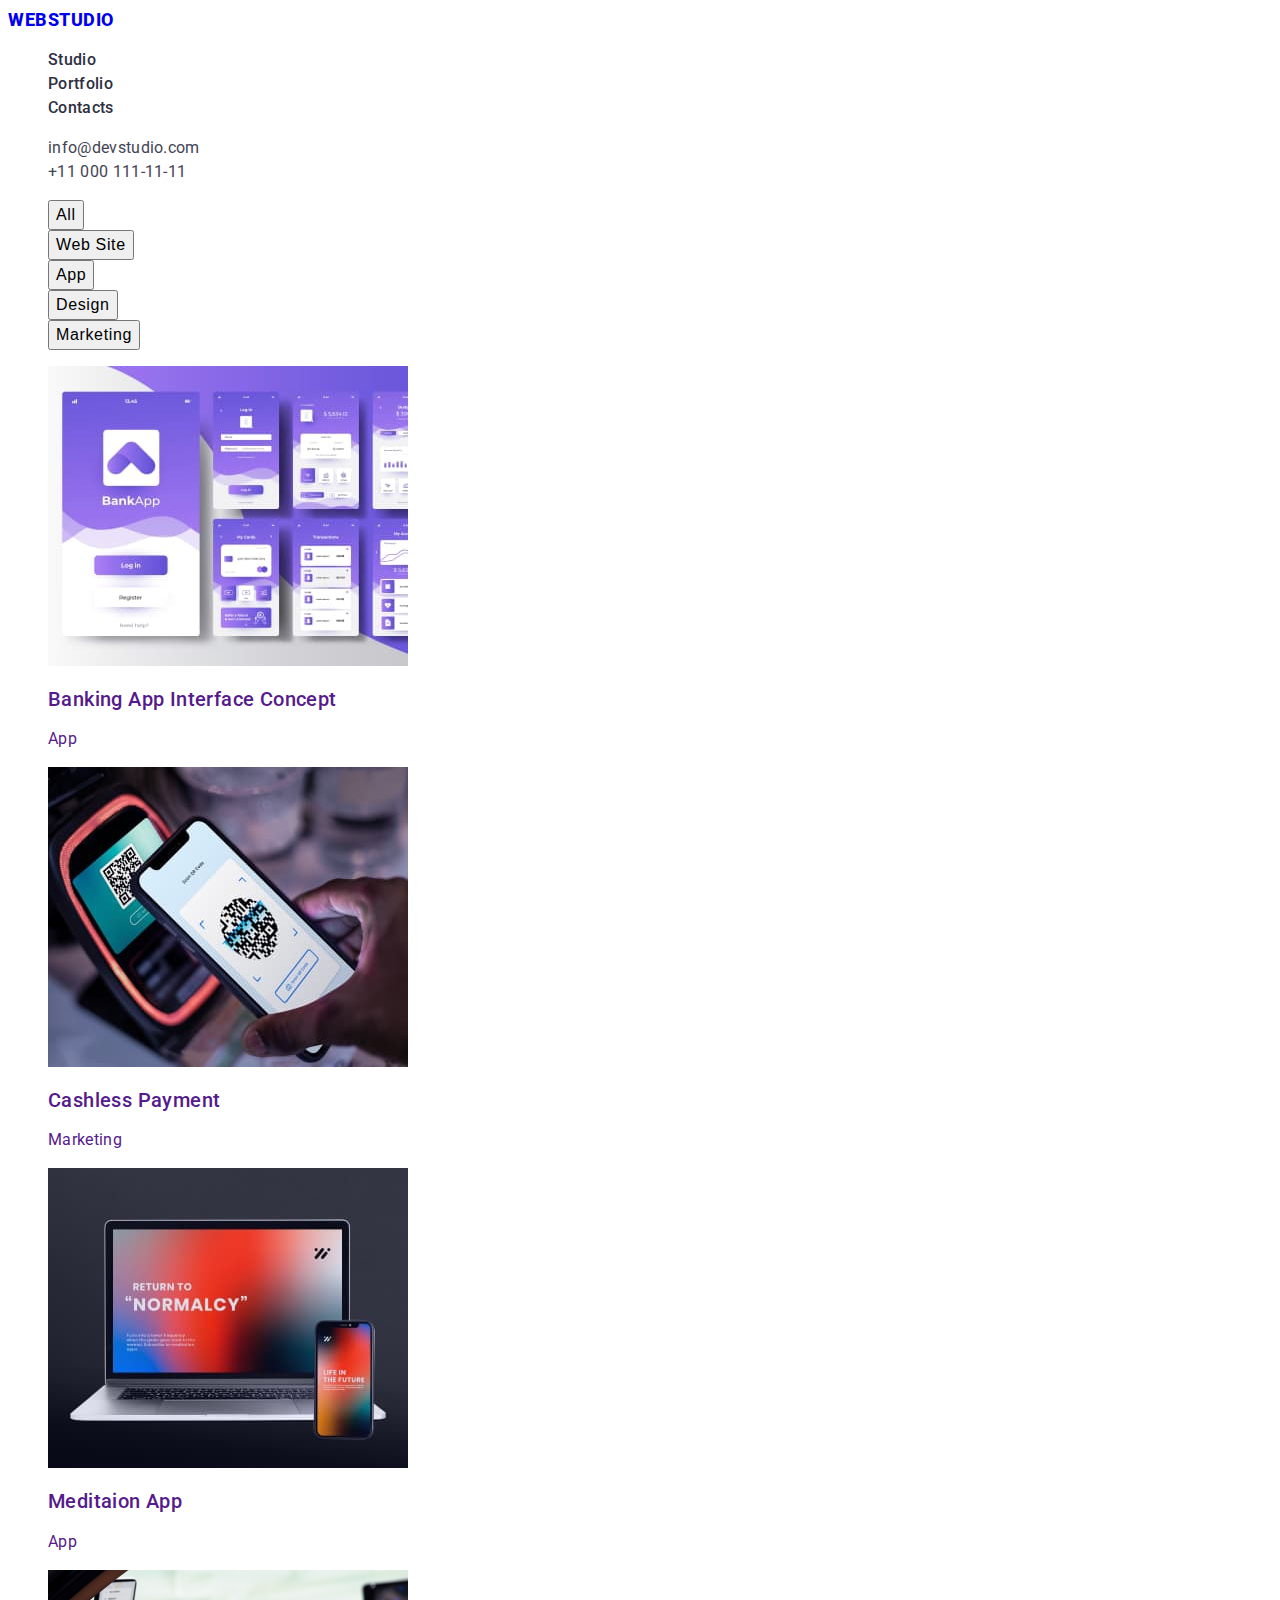
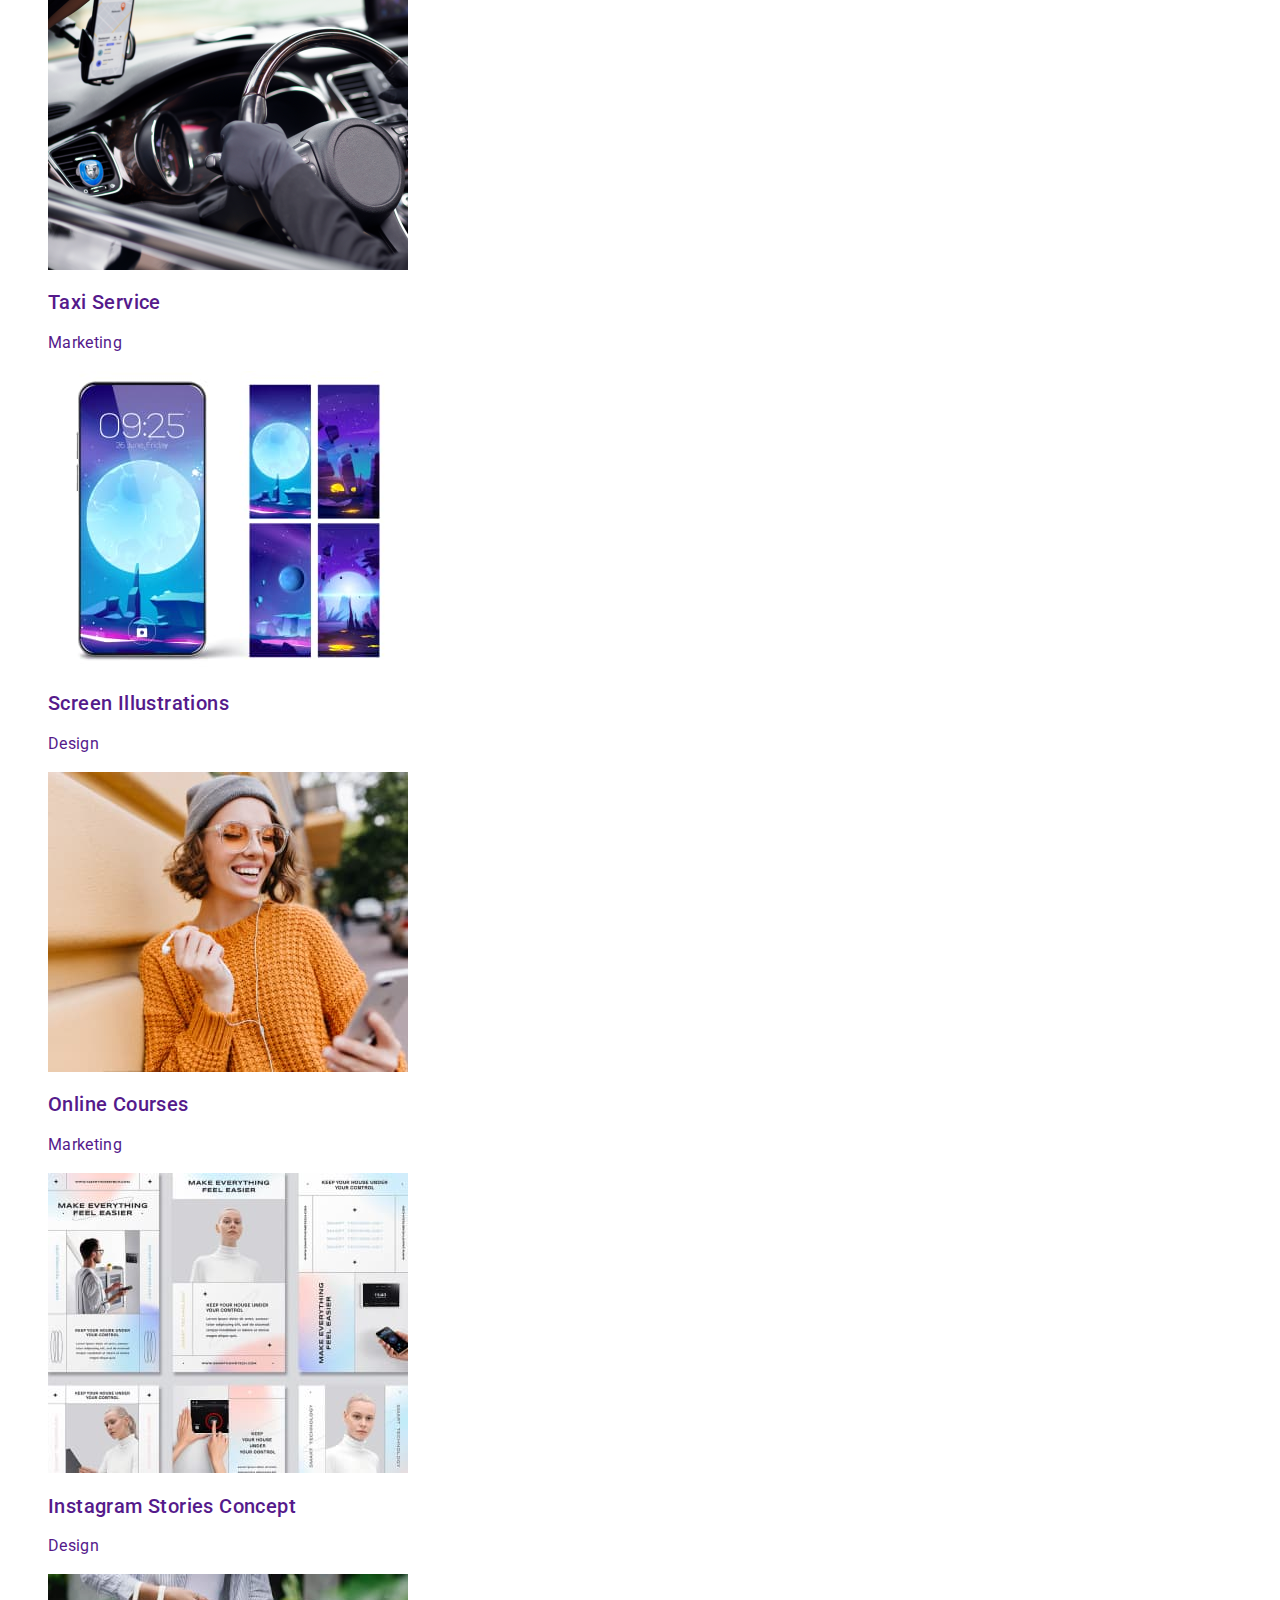
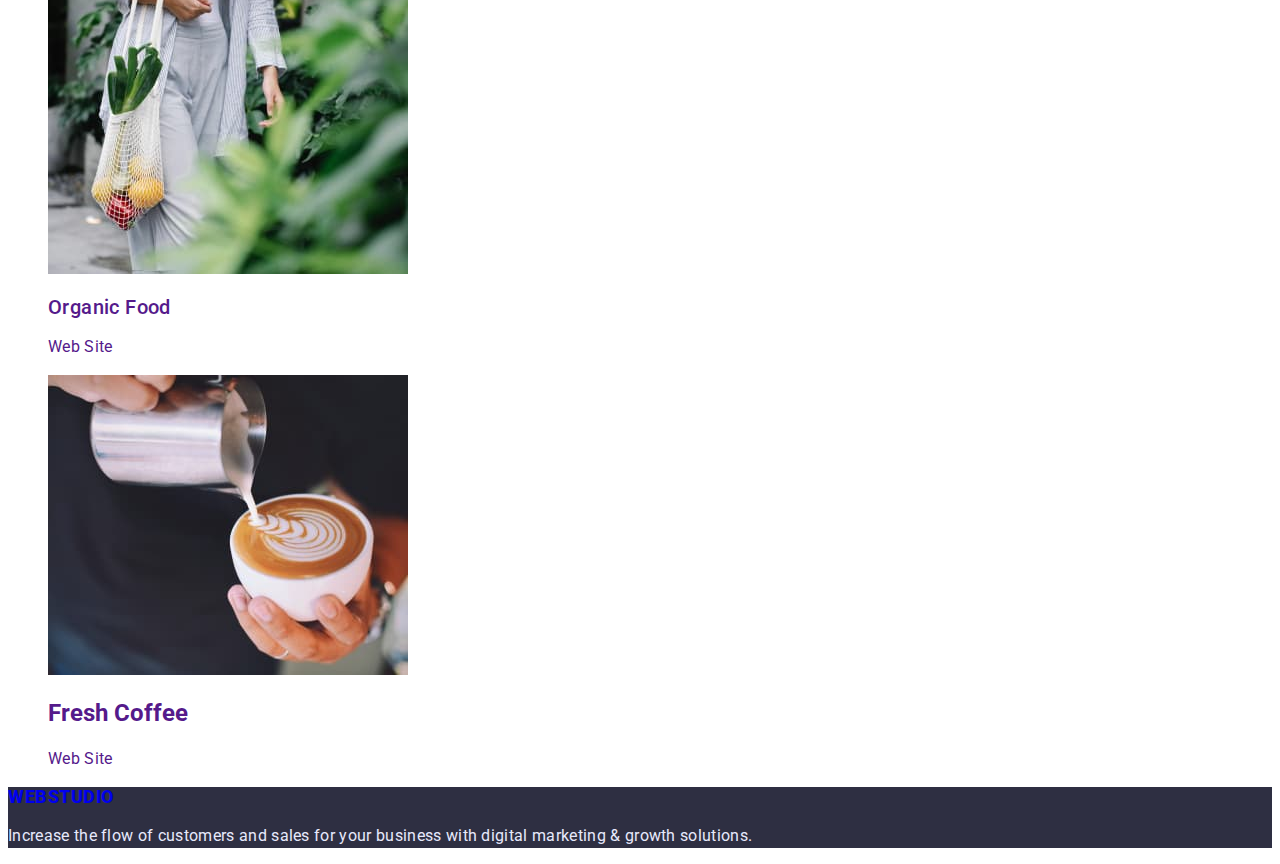
==== commit ce49fa82: "кольори" ====
--- a/portfolio.html
+++ b/portfolio.html
@@ -52,105 +52,63 @@
 			<ul class="service-list">
 				<li class="services-item">
 					<a href="" class="services-link">
-						<img
-							src="./images/portfolio_section_1.jpg"
-							alt="Banking App Interface Concept"
-							width="360"
-							height="300"
-							class="services-img"
-						/>
+						<img src="./images/portfolio_section_1.jpg" alt="Banking App Interface Concept" width="360" height="300" />
 						<h2 class="services-title">Banking App Interface Concept</h2>
 						<p class="services-description">App</p>
 					</a>
 				</li>
 				<li class="services-item">
 					<a href="" class="services-link">
-						<img
-							src="./images/portfolio_section_2.jpg"
-							alt="Cashless Payment"
-							width="360"
-							height="300"
-							class="services-img"
-						/>
+						<img src="./images/portfolio_section_2.jpg" alt="Cashless Payment" width="360" height="300" />
 						<h2 class="services-title">Cashless Payment</h2>
 						<p class="services-description">Marketing</p>
 					</a>
 				</li>
 				<li class="services-item">
 					<a href="" class="services-link">
-						<img
-							src="./images/portfolio_section_3.jpg"
-							alt="Meditaion App"
-							width="360"
-							height="300"
-							class="services-img"
-						/>
+						<img src="./images/portfolio_section_3.jpg" alt="Meditaion App" width="360" height="300" />
 						<h2 class="services-title">Meditaion App</h2>
 						<p class="services-description">App</p>
 					</a>
 				</li>
 				<li class="services-item">
 					<a href="" class="services-link">
-						<img
-							src="./images/portfolio_section_4.png"
-							alt="Taxi Service"
-							width="360"
-							height="300"
-							class="services-img"
-						/>
+						<img src="./images/portfolio_section_4.png" alt="Taxi Service" width="360" height="300" />
 						<h2 class="services-title">Taxi Service</h2>
 						<p class="services-description">Marketing</p>
 					</a>
 				</li>
 				<li class="services-item">
 					<a href="" class="services-link">
-						<img
-							src="./images/portfolio_section_5.jpg"
-							alt="Screen Illustrations"
-							width="360"
-							height="300"
-							class="services-img"
-						/>
+						<img src="./images/portfolio_section_5.jpg" alt="Screen Illustrations" width="360" height="300" />
 						<h2 class="services-title">Screen Illustrations</h2>
 						<p class="services-description">Design</p>
 					</a>
 				</li>
 				<li class="services-item">
 					<a href="" class="services-link"
-						><img
-							src="./images/portfolio_section_6.jpg"
-							alt="Online Courses"
-							width="360"
-							height="300"
-							class="services-img"
-						/>
+						><img src="./images/portfolio_section_6.jpg" alt="Online Courses" width="360" height="300" />
 						<h2 class="services-title">Online Courses</h2>
 						<p class="services-description">Marketing</p>
 					</a></li
 				>
 				<li class="services-item">
 					<a href="" class="services-link">
-						<img
-							src="./images/portfolio_section_7.jpg"
-							alt="Instagram Stories Concept"
-							width="360"
-							height="300"
-							class="services-img"
-						/>
+						<img src="./images/portfolio_section_7.jpg" alt="Instagram Stories Concept" width="360" height="300" />
 						<h2 class="services-title">Instagram Stories Concept</h2>
 						<p class="services-description">Design</p>
 					</a>
 				</li>
 				<li class="services-item">
 					<a href="" class="services-link">
-						<img src="./images/portfolio_section_8.jpg" alt="Organic Food" class="services-img" />
+						<img src="./images/portfolio_section_8.jpg" alt="Organic Food" width="360" height="300" />
 						<h2 class="services-title">Organic Food</h2>
 						<p class="services-description">Web Site</p>
 					</a>
 				</li>
 				<li class="services-item">
 					<a href="" class="services-link">
-						<img src="./images/portfolio_section_9.jpg" alt="Fresh Coffee" class="services-img" />
+						<img src="./images/portfolio_section_9.jpg" alt="Fresh Coffee" width="360" height="300" />
 						<h2>Fresh Coffee</h2>
 						<p class="services-description">Web Site</p>
 					</a>
--- a/css/styles.css
+++ b/css/styles.css
@@ -1,15 +1,27 @@
 body {
 	font-family: "Roboto", sans-serif;
+	color: var(--basic-color);
 }
 .item {
 	list-style: none;
 }
+:root {
+	--logo-color: #4d5ae5;
+	--basic-color: #2e2f42;
+	--adress-description-color: #434455;
+	--title-color: #ffffff;
+	--btn-color: #4d5ae5;
+	--accent-color: #404bbf;
+	--team-background-color: #f4f4fd;
+	--footer-description-color: #e7e9fc;
+}
+/* Шапка профіля  */
 .header {
 }
 .header-navigation {
 }
 .header-logo {
-	font-family: "Raleway";
+	font-family: "Raleway" sans-serif;
 	font-weight: 800;
 	font-size: 18px;
 	line-height: 1.33;
@@ -17,43 +29,56 @@
 	text-decoration: none;
 	text-transform: uppercase;
 }
+
 .header-list {
 }
 .header-item {
 }
+.header-link:active {
+	color: var(--accent-color);
+	text-decoration: underline;
+}
 .header-link {
 	font-weight: 500;
 	font-size: 16px;
 	line-height: 1.5;
 	letter-spacing: 0.02em;
 	text-decoration: none;
+	color: var(--basic-color);
 }
 .header-adress {
 }
 .header-emel {
-	font-weight: 400;
 	font-size: 16px;
 	line-height: 1.5;
 	letter-spacing: 0.02em;
 	text-decoration: none;
 	font-style: normal;
+	color: var(--adress-description-color);
+}
+.header-emel:active {
+	color: var(--accent-color);
 }
 .header-tel {
-	font-weight: 400;
 	font-size: 16px;
 	line-height: 1.5;
 	letter-spacing: 0.02em;
 	text-decoration: none;
 	font-style: normal;
-}
+	color: var(--adress-description-color);
+}
+.header-tel:active {
+	color: var(--accent-color);
+}
+/* Банер */
 .hero {
-	background-color: #2e2f42;
+	background-color: var(--basic-color);
 }
 .hero-title {
-	font-weight: 700;
 	font-size: 56px;
 	line-height: 1.07;
 	letter-spacing: 0.02em;
+	color: var(--title-color);
 }
 .hero-btn {
 	font-weight: 500;
@@ -62,7 +87,15 @@
 	display: flex;
 	align-items: center;
 	letter-spacing: 0.04em;
-}
+	background-color: var(--btn-color);
+	color: var(--title-color);
+	cursor: pointer;
+}
+.hero-btn:hover,
+.hero-btn:focus {
+	color: var(--accent-color);
+}
+/* Колонки */
 .strategy {
 }
 .strategy-list {
@@ -80,7 +113,9 @@
 	font-size: 16px;
 	line-height: 1.5;
 	letter-spacing: 0.02em;
-}
+	color: var(--adress-description-color);
+}
+/* Фото */
 .work {
 }
 .work-title {
@@ -94,9 +129,9 @@
 }
 .work-item {
 }
-.work-img {
-}
+/* Our Team */
 .team {
+	background-color: var(--team-background-color);
 }
 .team-title {
 	font-weight: 700;
@@ -108,9 +143,9 @@
 .team-list {
 }
 .team-item {
-}
-.team-img {
-}
+	background-color: var(--title-color);
+}
+
 .team-name {
 	font-weight: 500;
 	font-size: 20px;
@@ -122,12 +157,13 @@
 	font-size: 16px;
 	line-height: 1.5;
 	letter-spacing: 0.02em;
+	color: var(--adress-description-color);
 }
 .footer {
-	background-color: #2e2f42;
+	background-color: var(--basic-color);
 }
 .footer-logo {
-	font-family: "Raleway";
+	font-family: "Raleway" sans-serif;
 	font-weight: 800;
 	font-size: 18px;
 	line-height: 1.16;
@@ -140,7 +176,9 @@
 	font-size: 16px;
 	line-height: 1.5;
 	letter-spacing: 0.02em;
-}
+	color: var(--footer-description-color);
+}
+/* Портфоліо */
 .filter {
 }
 .filter-list {
@@ -164,8 +202,7 @@
 .services-link {
 	text-decoration: none;
 }
-.services-img {
-}
+
 .services-title {
 	font-weight: 500;
 	font-size: 20px;
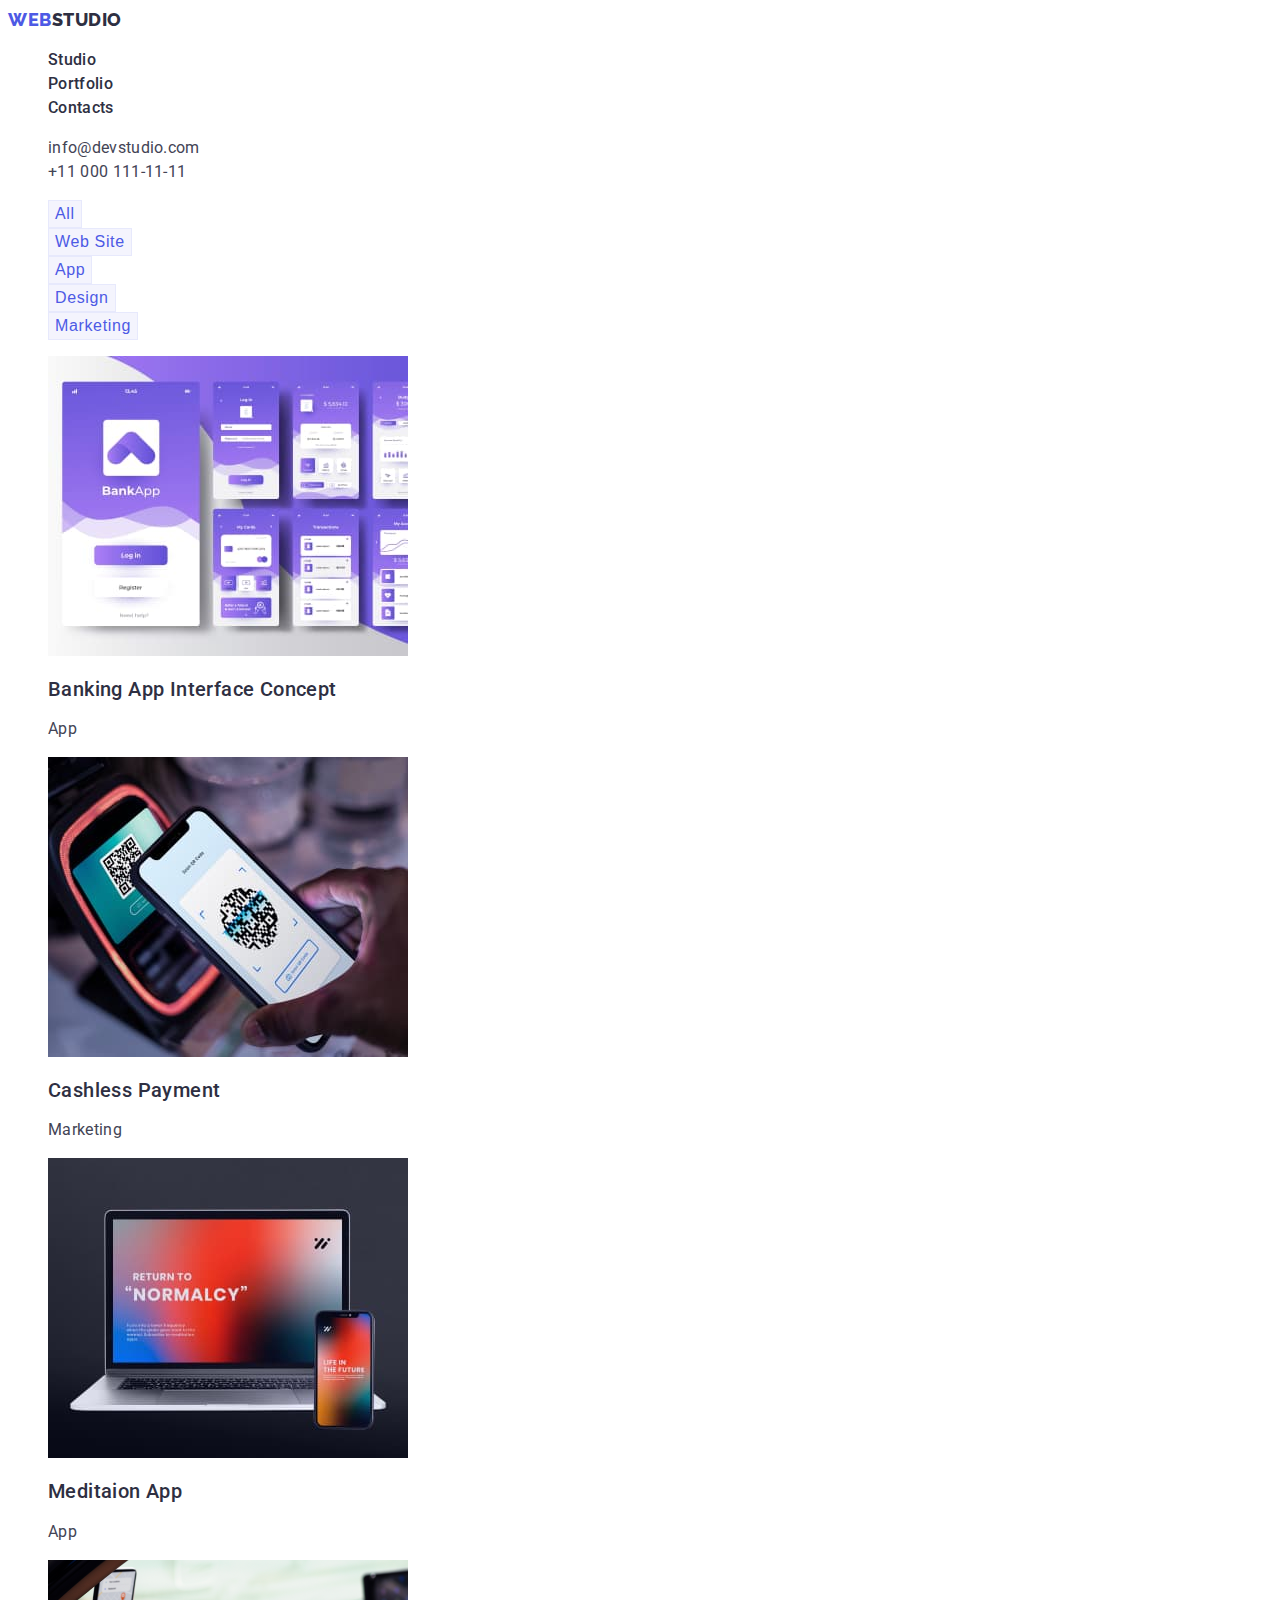
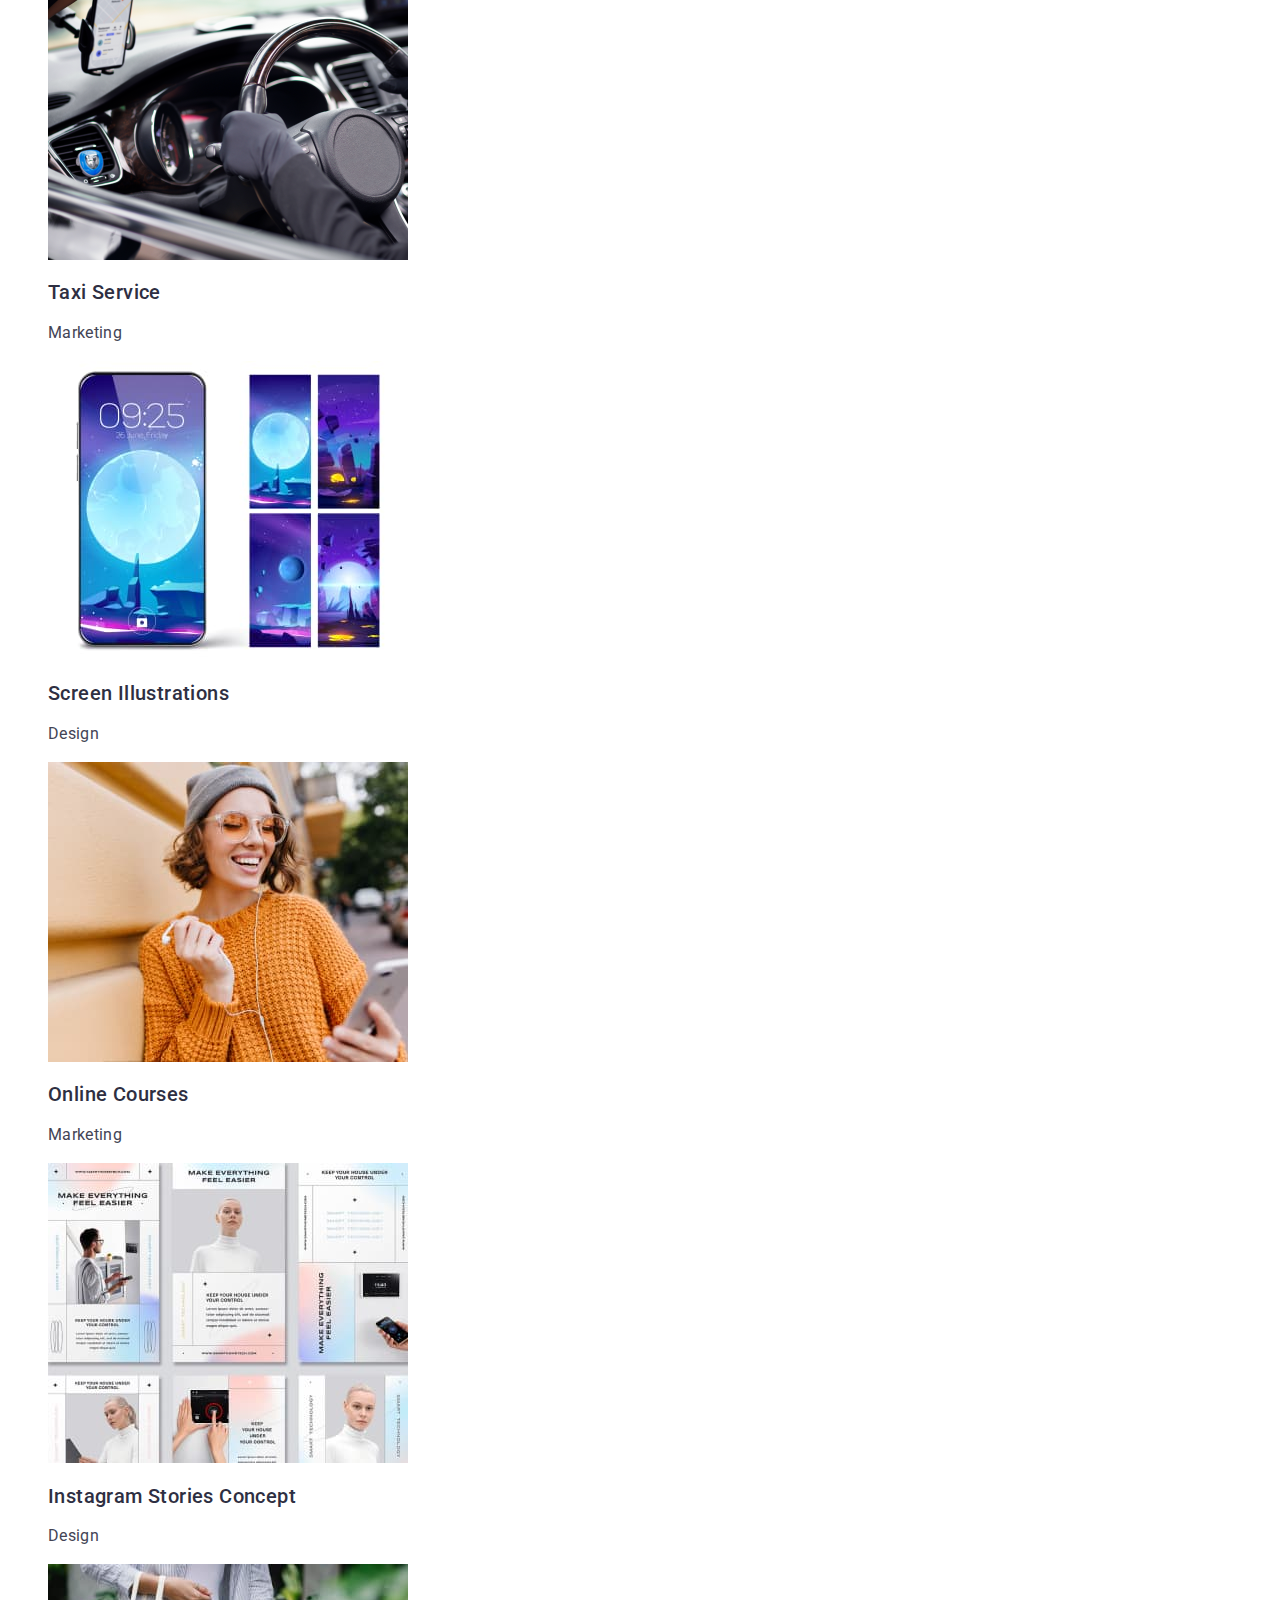
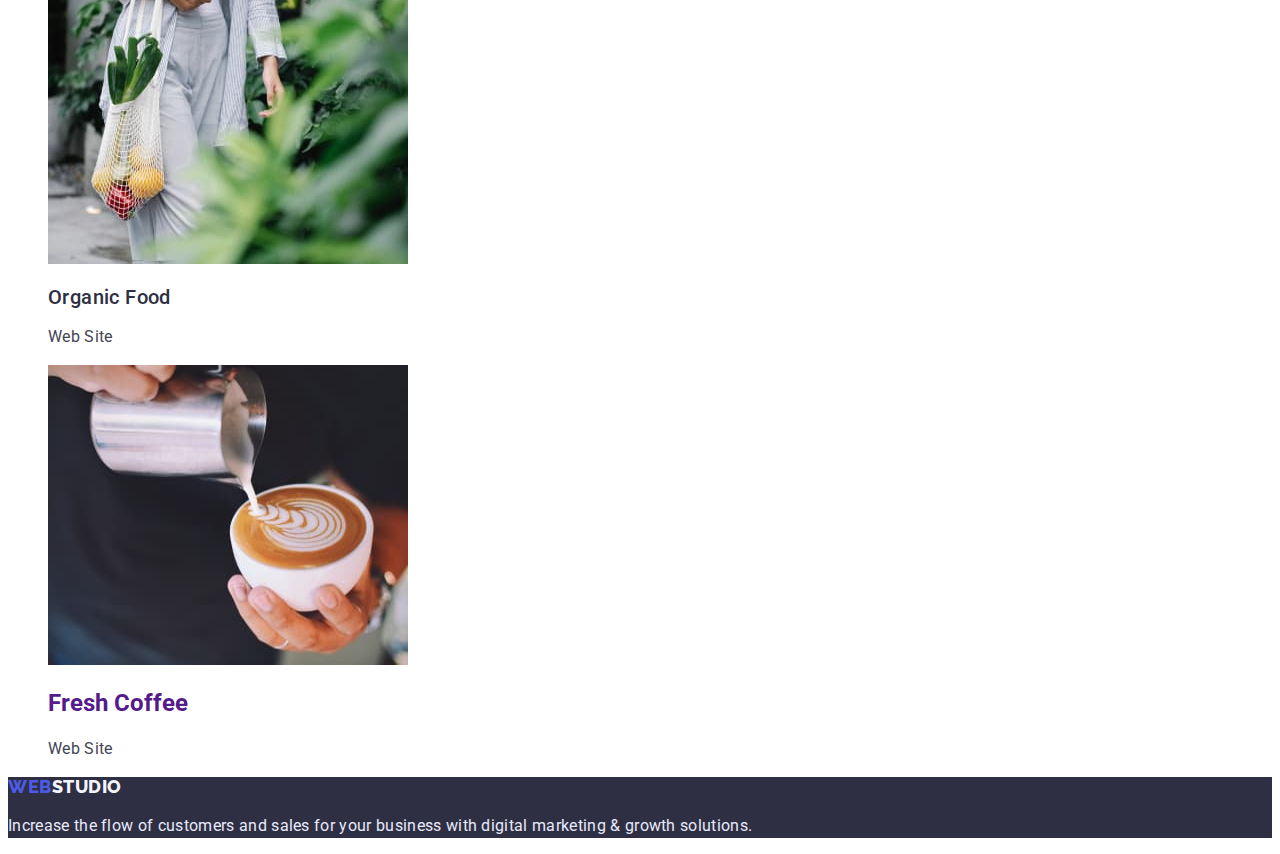
==== commit a8e25b04: "оформлення" ====
--- a/portfolio.html
+++ b/portfolio.html
@@ -17,7 +17,7 @@
 		<!-- Шапка профіля -->
 		<header class="header">
 			<nav class="header-navigation">
-				<a href="./index.html" class="header-logo"> WebStudio</a>
+				<a href="./index.html" class="header-logo"> <span>Web</span>Studio</a>
 				<ul>
 					<li class="header-item item"><a href="./index.html" class="header-link">Studio</a></li>
 					<li class="header-item item"><a href="" class="header-link">Portfolio</a></li>
@@ -36,13 +36,13 @@
 		<!--/ Шапка профіля -->
 		<!-- Фільтр -->
 		<section class="filter">
-			<h2 hidden>filter</h2>
+			<h1 hidden>filter</h1>
 			<ul class="filter-list">
-				<li class="filter-item"><button type="button" class="filter-btn">All</button></li>
-				<li class="filter-item"><button type="button" class="filter-btn">Web Site</button></li>
-				<li class="filter-item"><button type="button" class="filter-btn">App</button></li>
-				<li class="filter-item"><button type="button" class="filter-btn">Design</button></li>
-				<li class="filter-item"><button type="button" class="filter-btn">Marketing</button></li>
+				<li class="filter-item item"><button type="button" class="filter-btn">All</button></li>
+				<li class="filter-item item"><button type="button" class="filter-btn">Web Site</button></li>
+				<li class="filter-item item"><button type="button" class="filter-btn">App</button></li>
+				<li class="filter-item item"><button type="button" class="filter-btn">Design</button></li>
+				<li class="filter-item item"><button type="button" class="filter-btn">Marketing</button></li>
 			</ul>
 		</section>
 		<!-- /Фільтр -->
@@ -50,63 +50,63 @@
 		<section class="services">
 			<h2 hidden>Services</h2>
 			<ul class="service-list">
-				<li class="services-item">
+				<li class="services-item item">
 					<a href="" class="services-link">
 						<img src="./images/portfolio_section_1.jpg" alt="Banking App Interface Concept" width="360" height="300" />
 						<h2 class="services-title">Banking App Interface Concept</h2>
 						<p class="services-description">App</p>
 					</a>
 				</li>
-				<li class="services-item">
+				<li class="services-item item">
 					<a href="" class="services-link">
 						<img src="./images/portfolio_section_2.jpg" alt="Cashless Payment" width="360" height="300" />
 						<h2 class="services-title">Cashless Payment</h2>
 						<p class="services-description">Marketing</p>
 					</a>
 				</li>
-				<li class="services-item">
+				<li class="services-item item">
 					<a href="" class="services-link">
 						<img src="./images/portfolio_section_3.jpg" alt="Meditaion App" width="360" height="300" />
 						<h2 class="services-title">Meditaion App</h2>
 						<p class="services-description">App</p>
 					</a>
 				</li>
-				<li class="services-item">
+				<li class="services-item item">
 					<a href="" class="services-link">
 						<img src="./images/portfolio_section_4.png" alt="Taxi Service" width="360" height="300" />
 						<h2 class="services-title">Taxi Service</h2>
 						<p class="services-description">Marketing</p>
 					</a>
 				</li>
-				<li class="services-item">
+				<li class="services-item item">
 					<a href="" class="services-link">
 						<img src="./images/portfolio_section_5.jpg" alt="Screen Illustrations" width="360" height="300" />
 						<h2 class="services-title">Screen Illustrations</h2>
 						<p class="services-description">Design</p>
 					</a>
 				</li>
-				<li class="services-item">
+				<li class="services-item item">
 					<a href="" class="services-link"
 						><img src="./images/portfolio_section_6.jpg" alt="Online Courses" width="360" height="300" />
 						<h2 class="services-title">Online Courses</h2>
 						<p class="services-description">Marketing</p>
 					</a></li
 				>
-				<li class="services-item">
+				<li class="services-item item">
 					<a href="" class="services-link">
 						<img src="./images/portfolio_section_7.jpg" alt="Instagram Stories Concept" width="360" height="300" />
 						<h2 class="services-title">Instagram Stories Concept</h2>
 						<p class="services-description">Design</p>
 					</a>
 				</li>
-				<li class="services-item">
+				<li class="services-item item">
 					<a href="" class="services-link">
 						<img src="./images/portfolio_section_8.jpg" alt="Organic Food" width="360" height="300" />
 						<h2 class="services-title">Organic Food</h2>
 						<p class="services-description">Web Site</p>
 					</a>
 				</li>
-				<li class="services-item">
+				<li class="services-item item">
 					<a href="" class="services-link">
 						<img src="./images/portfolio_section_9.jpg" alt="Fresh Coffee" width="360" height="300" />
 						<h2>Fresh Coffee</h2>
@@ -118,7 +118,7 @@
 		<!--/ Картинки 9 -->
 		<!-- Футер -->
 		<footer class="footer">
-			<a href="./index.html" class="footer-logo">WebStudio</a>
+			<a href="./index.html" class="footer-logo"> <span>Web</span>Studio</a>
 			<p class="footer-description">
 				Increase the flow of customers and sales for your business with digital marketing & growth solutions.
 			</p>
--- a/css/styles.css
+++ b/css/styles.css
@@ -14,26 +14,24 @@
 	--accent-color: #404bbf;
 	--team-background-color: #f4f4fd;
 	--footer-description-color: #e7e9fc;
+	--footer-logo-color: #f4f4fd;
 }
 /* Шапка профіля  */
-.header {
-}
-.header-navigation {
-}
+
 .header-logo {
-	font-family: "Raleway" sans-serif;
+	font-family: "Raleway", sans-serif;
 	font-weight: 800;
 	font-size: 18px;
 	line-height: 1.33;
 	letter-spacing: 0.03em;
 	text-decoration: none;
 	text-transform: uppercase;
-}
-
-.header-list {
-}
-.header-item {
-}
+	color: var(--basic-color);
+}
+.header-logo span {
+	color: var(--logo-color);
+}
+
 .header-link:active {
 	color: var(--accent-color);
 	text-decoration: underline;
@@ -46,8 +44,7 @@
 	text-decoration: none;
 	color: var(--basic-color);
 }
-.header-adress {
-}
+
 .header-emel {
 	font-size: 16px;
 	line-height: 1.5;
@@ -81,6 +78,7 @@
 	color: var(--title-color);
 }
 .hero-btn {
+	font-family: inherit;
 	font-weight: 500;
 	font-size: 16px;
 	line-height: 1.5;
@@ -96,12 +94,7 @@
 	color: var(--accent-color);
 }
 /* Колонки */
-.strategy {
-}
-.strategy-list {
-}
-.strategy-item {
-}
+
 .strategy-title {
 	font-weight: 500;
 	font-size: 20px;
@@ -109,39 +102,33 @@
 	letter-spacing: 0.02em;
 }
 .strategy-description {
-	font-weight: 400;
 	font-size: 16px;
 	line-height: 1.5;
 	letter-spacing: 0.02em;
 	color: var(--adress-description-color);
 }
 /* Фото */
-.work {
-}
+
 .work-title {
-	font-weight: 700;
 	font-size: 36px;
 	line-height: 1.11;
 	letter-spacing: 0.02em;
 	text-transform: capitalize;
-}
-.work-list {
-}
-.work-item {
-}
+	text-align: center;
+}
+
 /* Our Team */
 .team {
 	background-color: var(--team-background-color);
 }
 .team-title {
-	font-weight: 700;
 	font-size: 36px;
-	line-height: 1.11x;
+	line-height: 1.11;
 	letter-spacing: 0.02em;
 	text-transform: capitalize;
-}
-.team-list {
-}
+	text-align: center;
+}
+
 .team-item {
 	background-color: var(--title-color);
 }
@@ -153,7 +140,6 @@
 	letter-spacing: 0.02em;
 }
 .team-description {
-	font-weight: 400;
 	font-size: 16px;
 	line-height: 1.5;
 	letter-spacing: 0.02em;
@@ -163,42 +149,41 @@
 	background-color: var(--basic-color);
 }
 .footer-logo {
-	font-family: "Raleway" sans-serif;
+	font-family: "Raleway", sans-serif;
 	font-weight: 800;
 	font-size: 18px;
 	line-height: 1.16;
 	letter-spacing: 0.03em;
 	text-transform: uppercase;
 	text-decoration: none;
+	color: var(--footer-logo-color);
+}
+.footer-logo span {
+	color: var(--logo-color);
 }
 .footer-description {
-	font-weight: 400;
 	font-size: 16px;
 	line-height: 1.5;
 	letter-spacing: 0.02em;
 	color: var(--footer-description-color);
 }
 /* Портфоліо */
-.filter {
-}
-.filter-list {
-}
-.filter-item {
-	list-style: none;
-}
+
 .filter-btn {
 	font-weight: 500;
 	font-size: 16px;
 	line-height: 1.5;
 	letter-spacing: 0.04em;
-}
-.services {
-}
-.service-list {
-}
-.services-item {
-	list-style: none;
-}
+	color: var(--btn-color);
+	background-color: var(--team-background-color);
+	border: 1px solid var(--footer-description-color);
+}
+.filter-btn:hover,
+.filter-btn:focus {
+	background-color: var(--accent-color);
+	color: var(--title-color);
+}
+
 .services-link {
 	text-decoration: none;
 }
@@ -208,10 +193,11 @@
 	font-size: 20px;
 	line-height: 1.2;
 	letter-spacing: 0.02em;
+	color: var(--basic-color);
 }
 .services-description {
-	font-weight: 400;
-	font-size: 16px;
-	line-height: 1.5;
-	letter-spacing: 0.02em;
-}
+	font-size: 16px;
+	line-height: 1.5;
+	letter-spacing: 0.02em;
+	color: var(--adress-description-color);
+}
